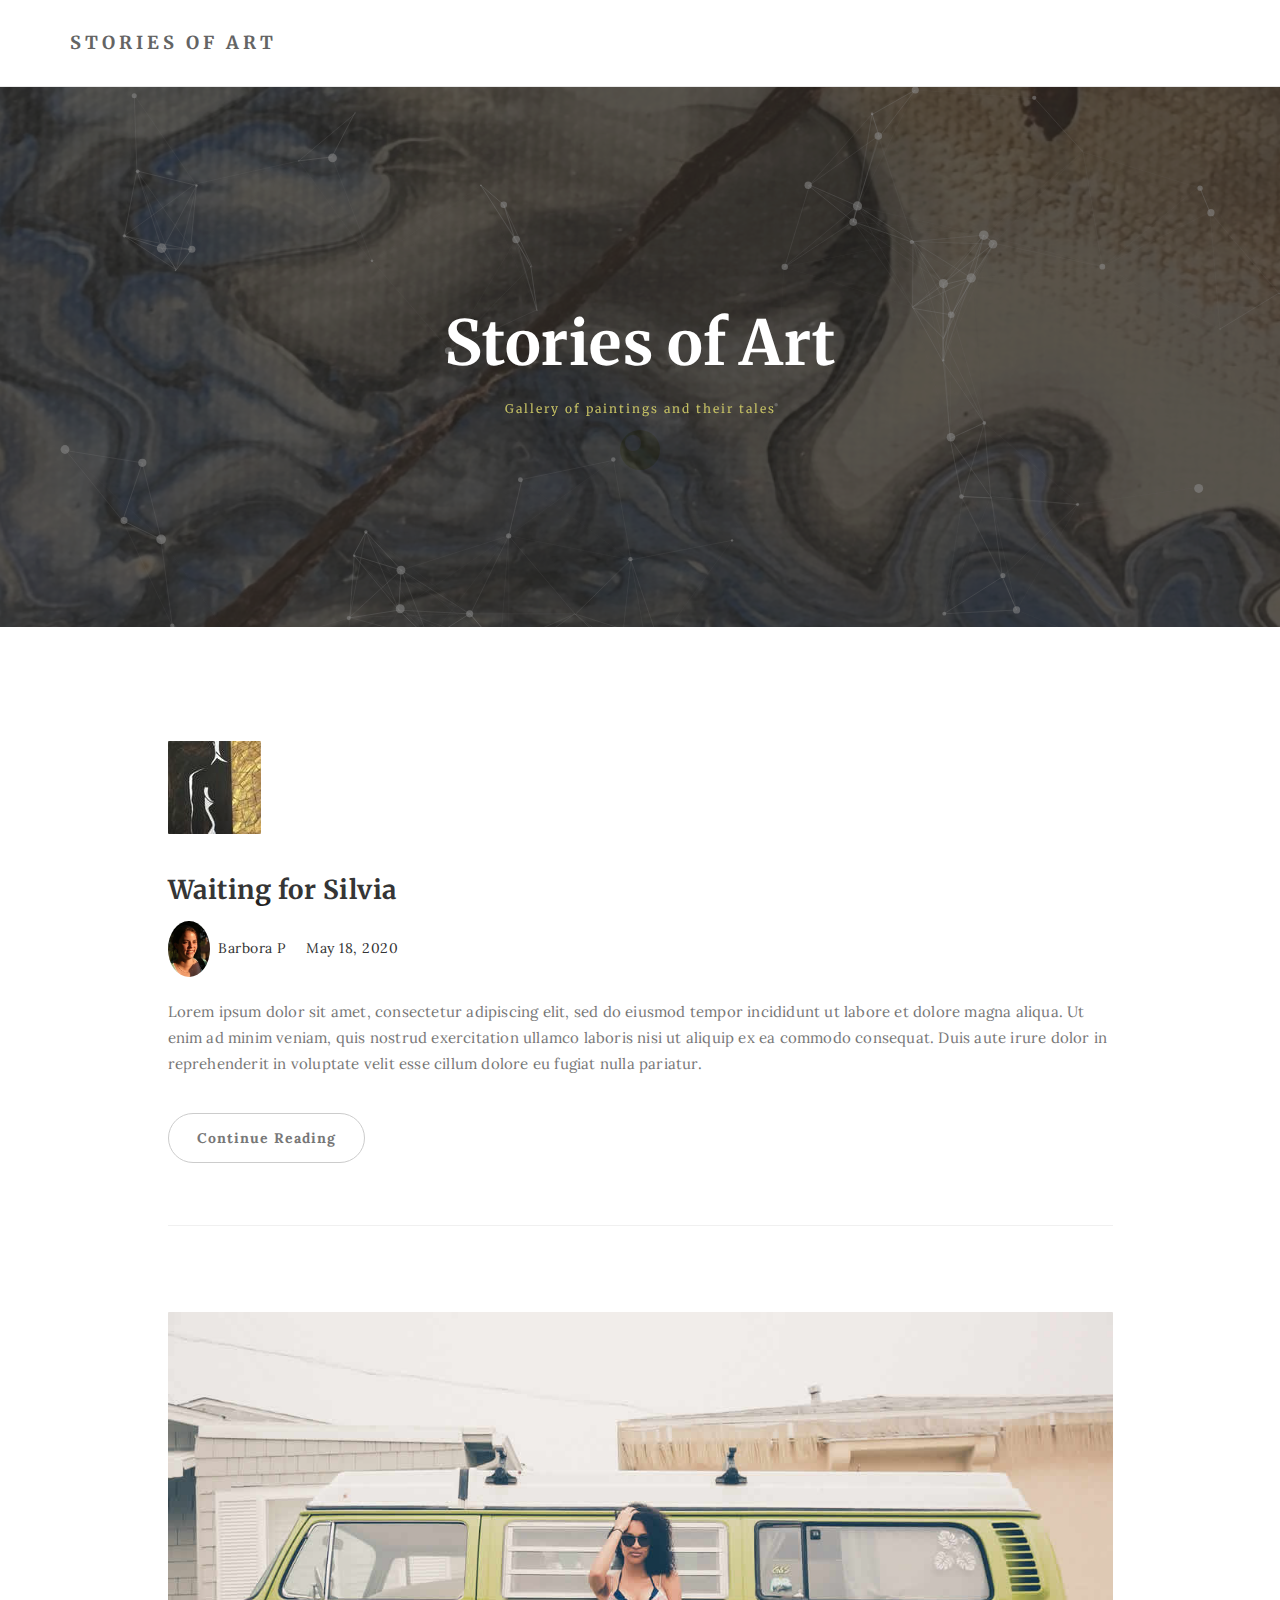
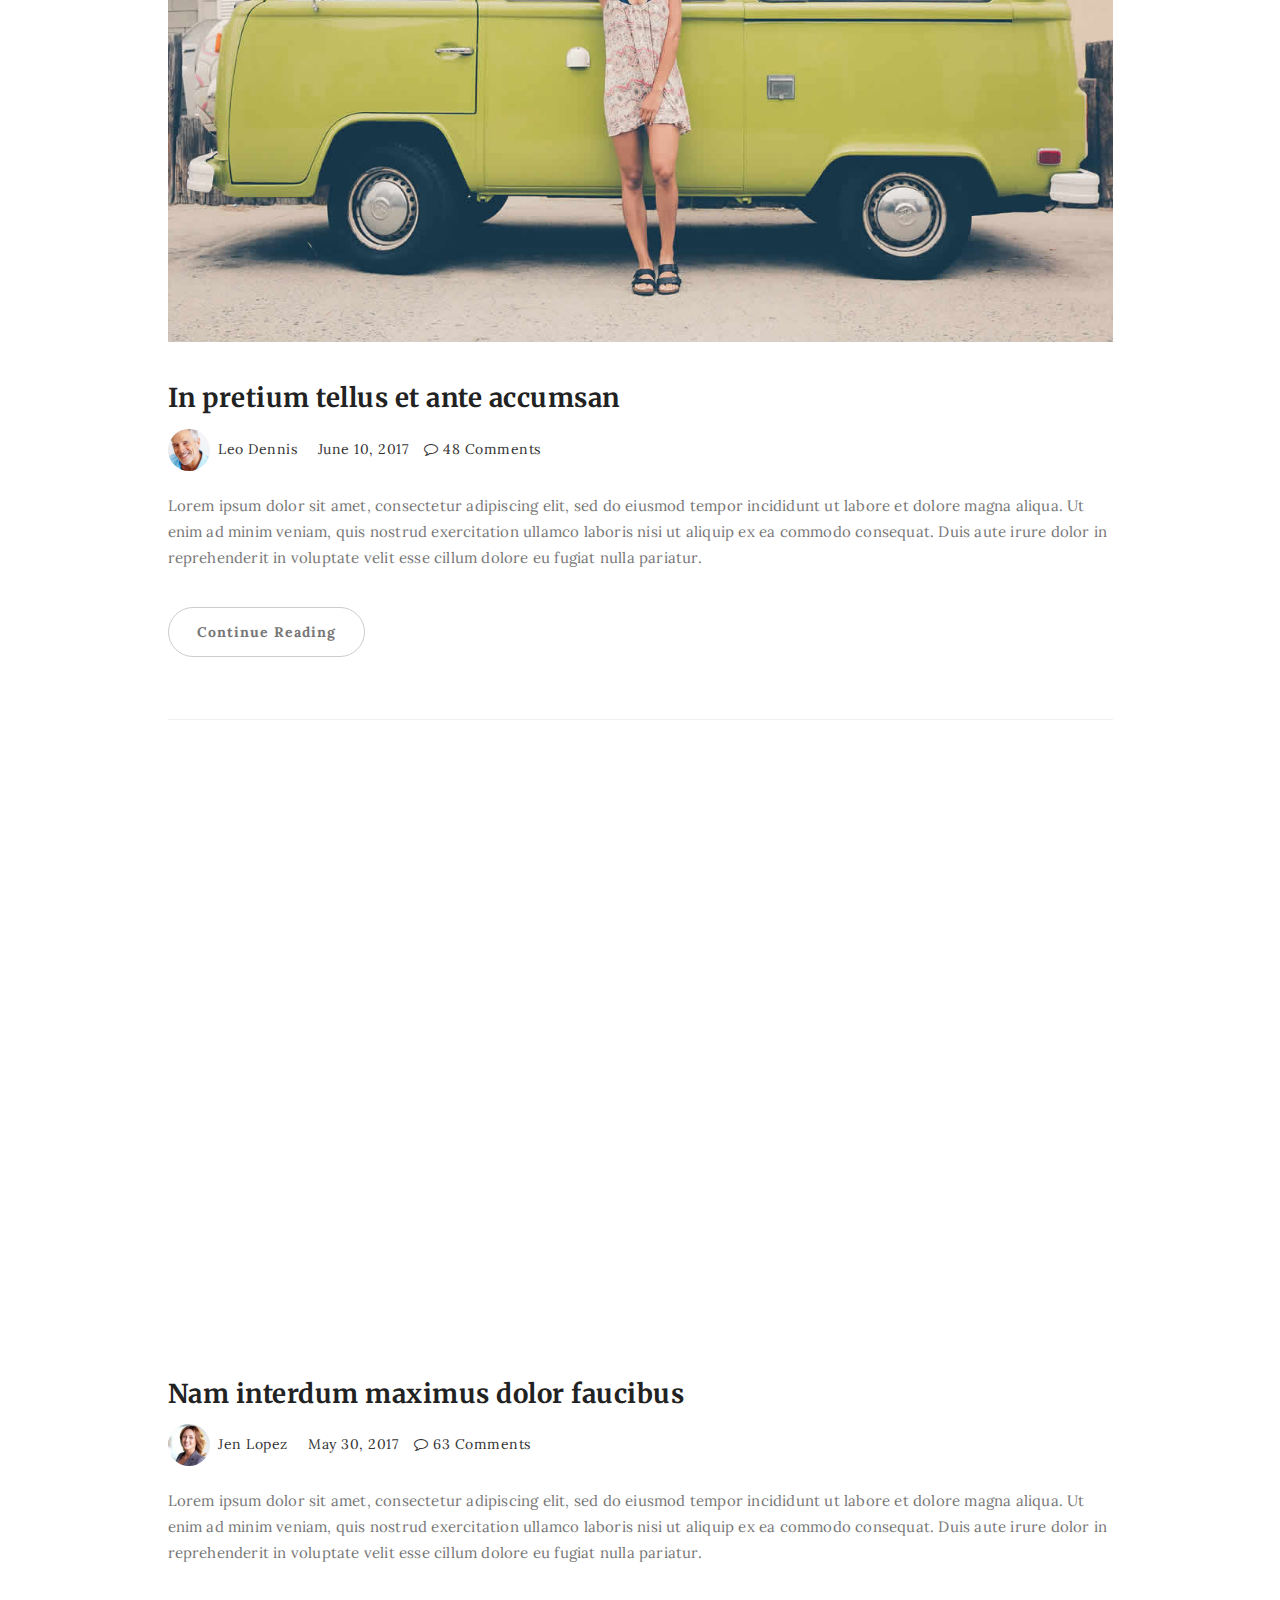
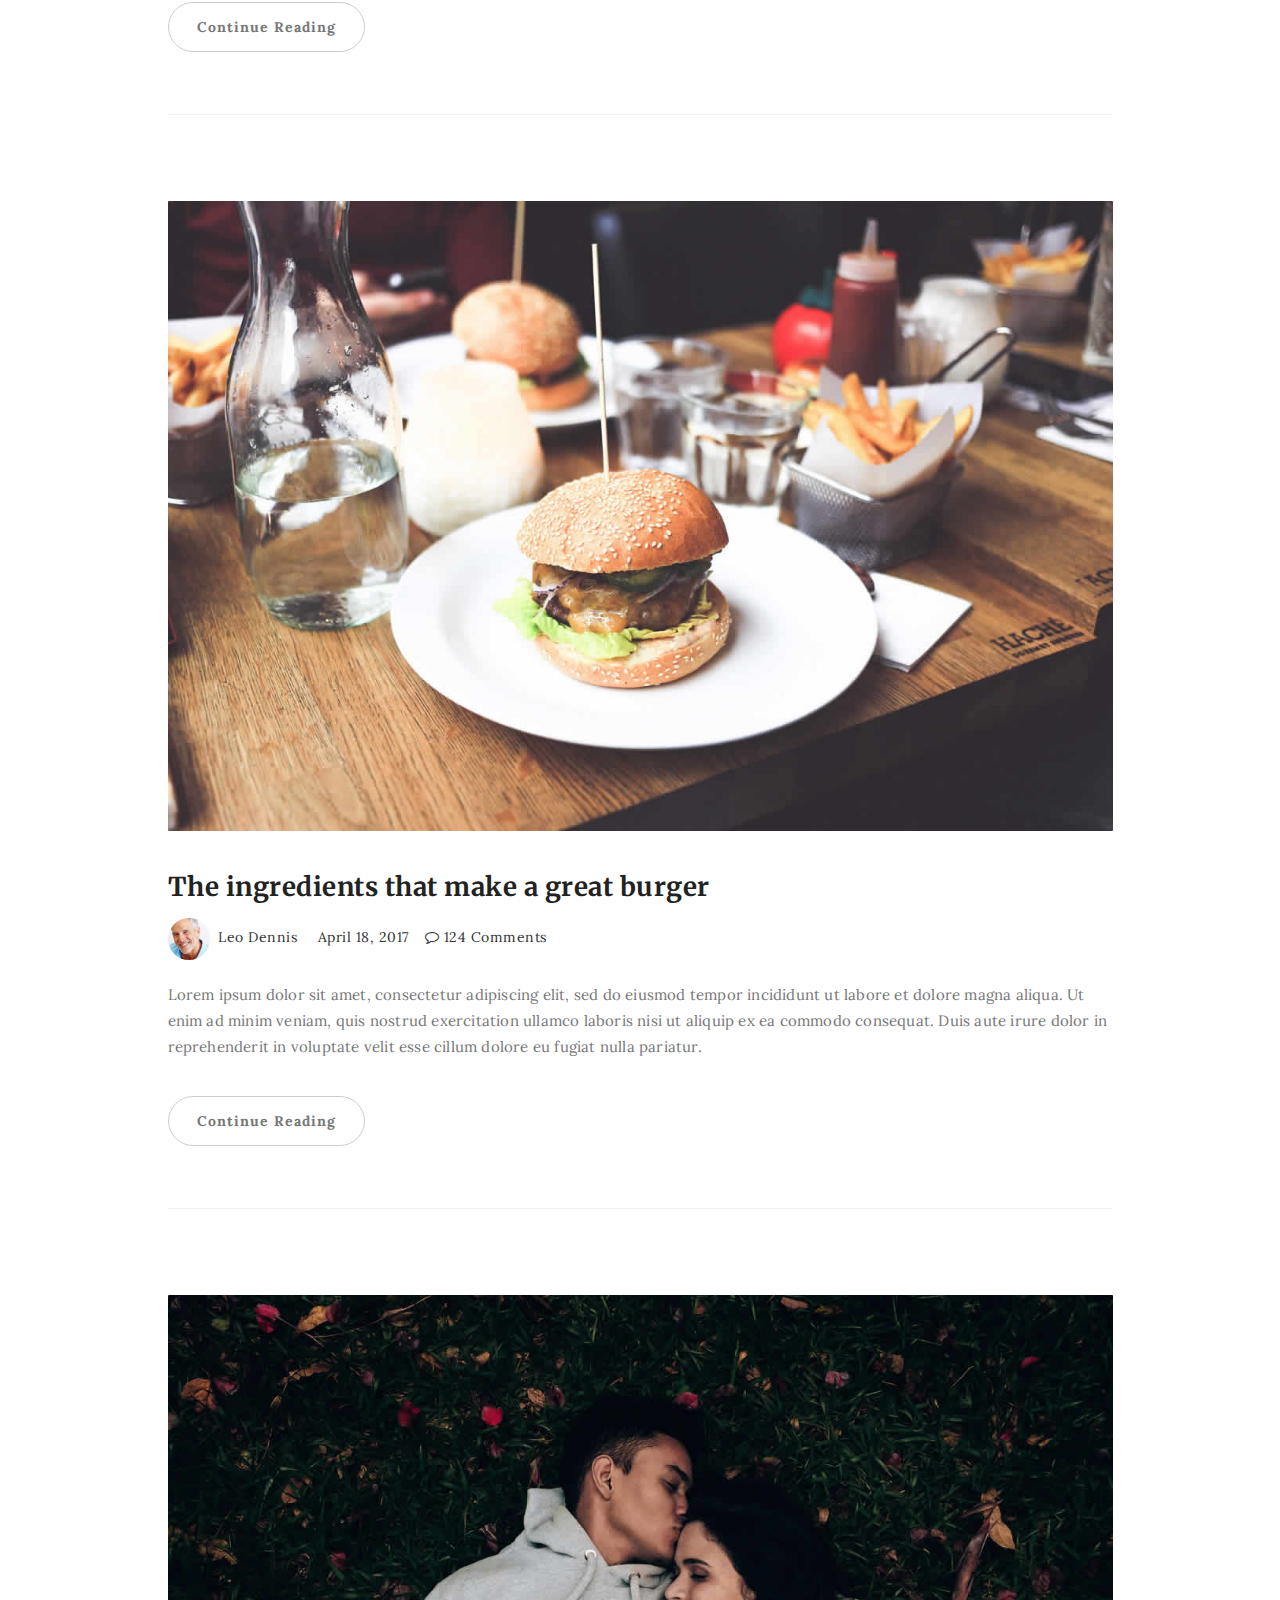
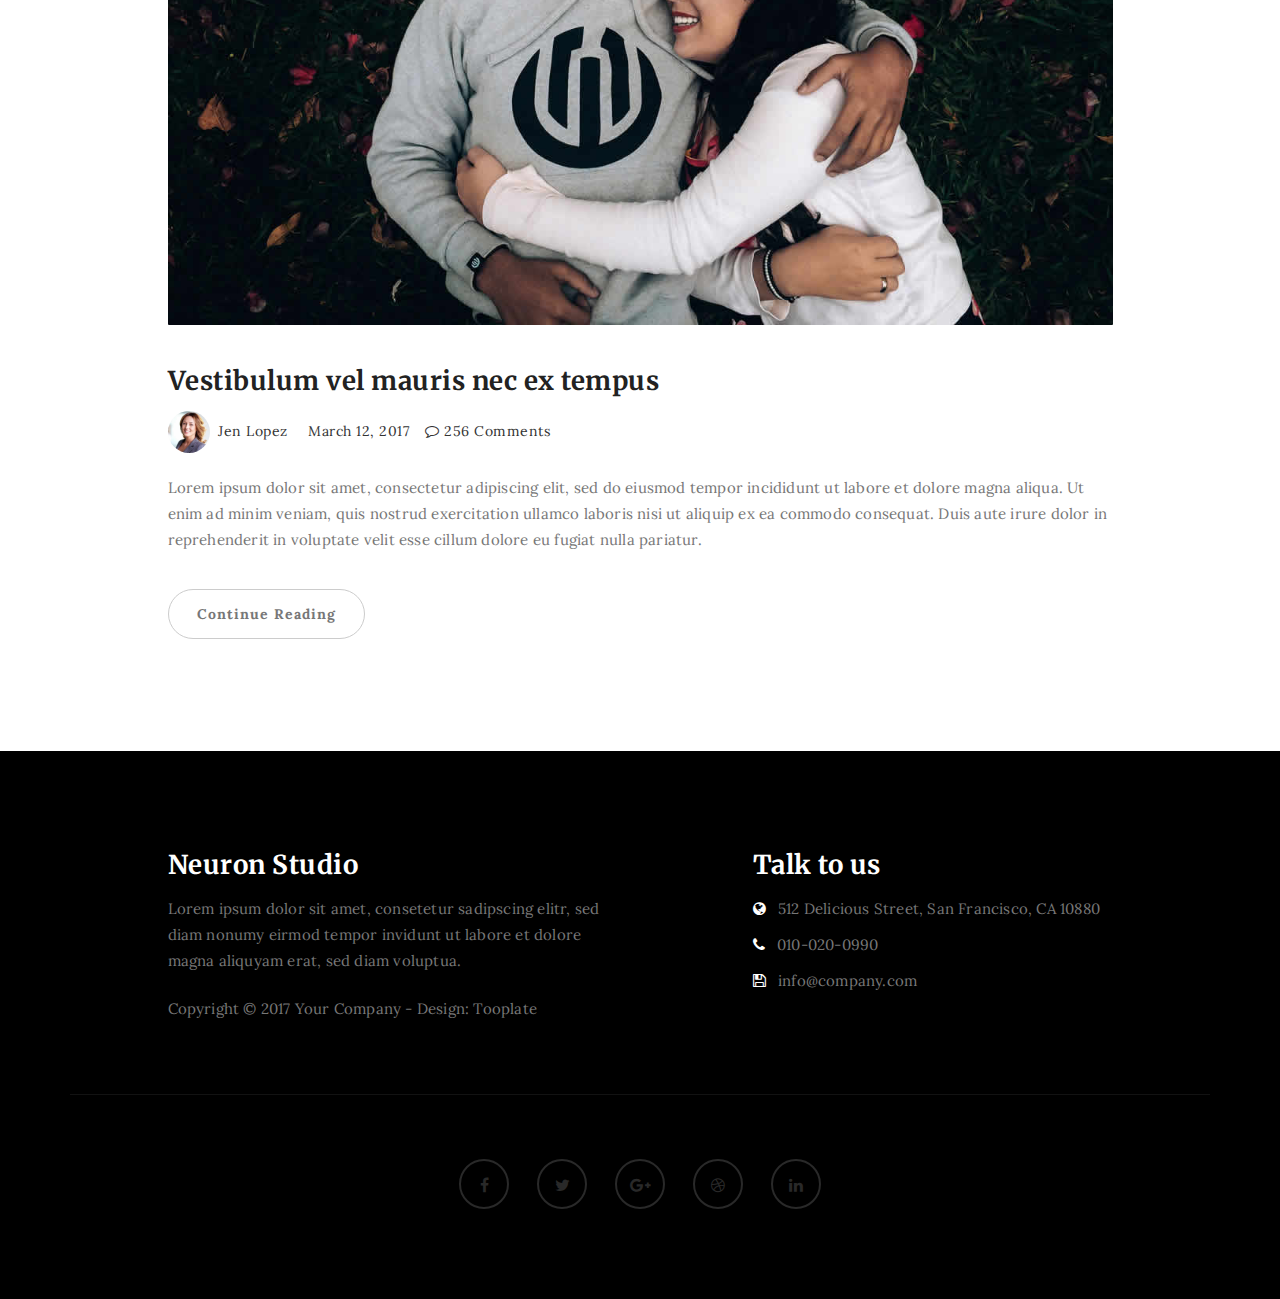
==== index.html @ 6f3a80c1 "Add files via upload" ====
<!DOCTYPE html>
<html lang="en">
<head>

    <meta charset="UTF-8">
    <meta http-equiv="X-UA-Compatible" content="IE=Edge">
    <meta name="description"
          content="Each painting has a soul. It's own unique personality. Every color, every little detail is a part
          of story, which artist express using paint instesad of words. But... We want both. We have both. Each
          painting goes with short novel written by author himself. Here you can live through whole experience with
          Stories of art. ">
    <meta name="keywords" content="painting, art, stories of art, oil painting, acrylic">
    <meta name="author" content="">
    <meta name="viewport" content="width=device-width, initial-scale=1, maximum-scale=1">

    <title>Stories of art</title>

    <link rel="stylesheet" href="css/bootstrap.min.css">
    <link rel="stylesheet" href="css/font-awesome.min.css">

    <!-- Main css -->
    <link rel="stylesheet" href="css/style.css">
    <link rel="stylesheet" href="css/bstyle.css">
     <link href="https://fonts.googleapis.com/css?family=Lora|Merriweather:300,400" rel="stylesheet">

</head>
<body>

<!-- PRE LOADER -->

<div class="preloader">
    <div class="sk-spinner sk-spinner-wordpress">
        <span class="sk-inner-circle"></span>
    </div>
</div>

<!-- Navigation section  -->

<div class="navbar navbar-default navbar-static-top" role="navigation">
    <div class="container">

        <div class="navbar-header">
            <button class="navbar-toggle" data-toggle="collapse" data-target=".navbar-collapse">
                <span class="icon icon-bar"></span>
                <span class="icon icon-bar"></span>
                <span class="icon icon-bar"></span>
            </button>
            <a href="index.html" class="navbar-brand">Stories of art</a>
        </div>
         <!--
        <div class="collapse navbar-collapse">
            <ul class="nav navbar-nav navbar-right">
                <li class="active"><a href="index.html">Home</a></li>
                <li><a href="about.html">About</a></li>
                <li><a href="gallery.html">Gallery</a></li>
                <li><a href="contact.html">Contact</a></li>
            </ul>
        </div>
          -->
    </div>
</div>

<!-- Home Section -->

<section id="home" class="main-home parallax-section">
    <div class="overlay"></div>
    <div id="particles-js"></div>
    <div class="container">
        <div class="row">

            <div class="col-md-12 col-sm-12">
                <h1>Stories of Art</h1>
                <h4>Gallery of paintings and their tales</h4>
                <a href="#blog" class="smoothScroll btn btn-default">Discover More</a>
            </div>

        </div>
    </div>
</section>

<!-- Blog Section -->

<section id="blog">
    <div class="container">
        <div class="row">

            <div class="col-md-offset-1 col-md-10 col-sm-12">
                <div class="blog-post-thumb">
                    <div class="blog-post-image">
                        <a href="single-post.html">
                            <img src="images/1_homepage.jpg" class="img-responsive" alt="Blog Image">
                        </a>
                    </div>
                    <div class="blog-post-title">
                        <h3><a href="single-post.html">Waiting for Silvia</a></h3>
                    </div>
                    <div class="blog-post-format">
                        <span><a href="#"><img src="images/author-image-1.jpeg" class="img-responsive img-circle"> Barbora P</a></span>
                        <span><i class="fa fa-date"></i> May 18, 2020</span>
                        <!-- <span><a href="#"><i class="fa fa-comment-o"></i> 35 Comments</a></span> -->
                    </div>
                    <div class="blog-post-des">
                        <p>Lorem ipsum dolor sit amet, consectetur adipiscing elit, sed do eiusmod tempor incididunt ut
                            labore et dolore magna aliqua. Ut enim ad minim veniam, quis nostrud exercitation ullamco
                            laboris nisi ut aliquip ex ea commodo consequat. Duis aute irure dolor in reprehenderit in
                            voluptate velit esse cillum dolore eu fugiat nulla pariatur.</p>
                        <a href="single-post.html" class="btn btn-default">Continue Reading</a>
                    </div>
                </div>

                <div class="blog-post-thumb">
                    <div class="blog-post-image">
                        <a href="single-post.html">
                            <img src="images/blog-image2.jpg" class="img-responsive" alt="Blog Image">
                        </a>
                    </div>
                    <div class="blog-post-title">
                        <h3><a href="single-post.html">In pretium tellus et ante accumsan</a></h3>
                    </div>
                    <div class="blog-post-format">
                        <span><a href="#"><img src="images/author-image2.jpg" class="img-responsive img-circle"> Leo Dennis</a></span>
                        <span><i class="fa fa-date"></i> June 10, 2017</span>
                        <span><a href="#"><i class="fa fa-comment-o"></i> 48 Comments</a></span>
                    </div>
                    <div class="blog-post-des">
                        <p>Lorem ipsum dolor sit amet, consectetur adipiscing elit, sed do eiusmod tempor incididunt ut
                            labore et dolore magna aliqua. Ut enim ad minim veniam, quis nostrud exercitation ullamco
                            laboris nisi ut aliquip ex ea commodo consequat. Duis aute irure dolor in reprehenderit in
                            voluptate velit esse cillum dolore eu fugiat nulla pariatur.</p>
                        <a href="single-post.html" class="btn btn-default">Continue Reading</a>
                    </div>
                </div>

                <div class="blog-post-thumb">
                    <div class="blog-post-video">
                        <div class="embed-responsive embed-responsive-16by9">
                            <iframe class="embed-responsive-item" src="https://www.youtube.com/embed/Pgmx7z49OEk"
                                    allowfullscreen></iframe>
                        </div>
                    </div>
                    <div class="blog-post-title">
                        <h3><a href="single-post.html">Nam interdum maximus dolor faucibus</a></h3>
                    </div>
                    <div class="blog-post-format">
                        <span><a href="#"><img src="images/author-image1.jpg" class="img-responsive img-circle"> Jen Lopez</a></span>
                        <span><i class="fa fa-date"></i> May 30, 2017</span>
                        <span><a href="#"><i class="fa fa-comment-o"></i> 63 Comments</a></span>
                    </div>
                    <div class="blog-post-des">
                        <p>Lorem ipsum dolor sit amet, consectetur adipiscing elit, sed do eiusmod tempor incididunt ut
                            labore et dolore magna aliqua. Ut enim ad minim veniam, quis nostrud exercitation ullamco
                            laboris nisi ut aliquip ex ea commodo consequat. Duis aute irure dolor in reprehenderit in
                            voluptate velit esse cillum dolore eu fugiat nulla pariatur.</p>
                        <a href="single-post.html" class="btn btn-default">Continue Reading</a>
                    </div>
                </div>

                <div class="blog-post-thumb">
                    <div class="blog-post-image">
                        <a href="single-post.html">
                            <img src="images/blog-image3.jpg" class="img-responsive" alt="Blog Image">
                        </a>
                    </div>
                    <div class="blog-post-title">
                        <h3><a href="single-post.html">The ingredients that make a great burger</a></h3>
                    </div>
                    <div class="blog-post-format">
                        <span><a href="#"><img src="images/author-image2.jpg" class="img-responsive img-circle"> Leo Dennis</a></span>
                        <span><i class="fa fa-date"></i> April 18, 2017</span>
                        <span><a href="#"><i class="fa fa-comment-o"></i> 124 Comments</a></span>
                    </div>
                    <div class="blog-post-des">
                        <p>Lorem ipsum dolor sit amet, consectetur adipiscing elit, sed do eiusmod tempor incididunt ut
                            labore et dolore magna aliqua. Ut enim ad minim veniam, quis nostrud exercitation ullamco
                            laboris nisi ut aliquip ex ea commodo consequat. Duis aute irure dolor in reprehenderit in
                            voluptate velit esse cillum dolore eu fugiat nulla pariatur.</p>
                        <a href="single-post.html" class="btn btn-default">Continue Reading</a>
                    </div>
                </div>

                <div class="blog-post-thumb">
                    <div class="blog-post-image">
                        <a href="single-post.html">
                            <img src="images/blog-image4.jpg" class="img-responsive" alt="Blog Image">
                        </a>
                    </div>
                    <div class="blog-post-title">
                        <h3><a href="single-post.html">Vestibulum vel mauris nec ex tempus</a></h3>
                    </div>
                    <div class="blog-post-format">
                        <span><a href="#"><img src="images/author-image1.jpg" class="img-responsive img-circle"> Jen Lopez</a></span>
                        <span><i class="fa fa-date"></i> March 12, 2017</span>
                        <span><a href="#"><i class="fa fa-comment-o"></i> 256 Comments</a></span>
                    </div>
                    <div class="blog-post-des">
                        <p>Lorem ipsum dolor sit amet, consectetur adipiscing elit, sed do eiusmod tempor incididunt ut
                            labore et dolore magna aliqua. Ut enim ad minim veniam, quis nostrud exercitation ullamco
                            laboris nisi ut aliquip ex ea commodo consequat. Duis aute irure dolor in reprehenderit in
                            voluptate velit esse cillum dolore eu fugiat nulla pariatur.</p>
                        <a href="single-post.html" class="btn btn-default">Continue Reading</a>
                    </div>
                </div>
            </div>

        </div>
    </div>
</section>

<!-- Footer Section -->

<footer>
    <div class="container">
        <div class="row">

            <div class="col-md-5 col-md-offset-1 col-sm-6">
                <h3>Neuron Studio</h3>
                <p>Lorem ipsum dolor sit amet, consetetur sadipscing elitr, sed diam nonumy eirmod tempor invidunt ut
                    labore et dolore magna aliquyam erat, sed diam voluptua.</p>
                <div class="footer-copyright">
                    <p>Copyright &copy; 2017 Your Company - Design: Tooplate</p>
                </div>
            </div>

            <div class="col-md-4 col-md-offset-1 col-sm-6">
                <h3>Talk to us</h3>
                <p><i class="fa fa-globe"></i> 512 Delicious Street, San Francisco, CA 10880</p>
                <p><i class="fa fa-phone"></i> 010-020-0990</p>
                <p><i class="fa fa-save"></i> info@company.com</p>
            </div>

            <div class="clearfix col-md-12 col-sm-12">
                <hr>
            </div>

            <div class="col-md-12 col-sm-12">
                <ul class="social-icon">
                    <li><a href="#" class="fa fa-facebook"></a></li>
                    <li><a href="#" class="fa fa-twitter"></a></li>
                    <li><a href="#" class="fa fa-google-plus"></a></li>
                    <li><a href="#" class="fa fa-dribbble"></a></li>
                    <li><a href="#" class="fa fa-linkedin"></a></li>
                </ul>
            </div>

        </div>
    </div>
</footer>

<!-- Back top -->
<a href="#back-top" class="go-top"><i class="fa fa-angle-up"></i></a>

<!-- SCRIPTS -->

<script src="js/jquery.js"></script>
<script src="js/bootstrap.min.js"></script>
<script src="js/particles.min.js"></script>
<script src="js/app.js"></script>
<script src="js/jquery.parallax.js"></script>
<script src="js/smoothscroll.js"></script>
<script src="js/custom.js"></script>

</body>
</html>
---- css/style.css ----
/*

Template 2085 Neuron

http://www.tooplate.com/view/2085-neuron

*/

body {
		background: #ffffff;
    font-family: 'Lora', serif;
    font-style: normal;
		font-weight: 300;
    overflow-x: hidden;
}


/*---------------------------------------
    Typorgraphy              
-----------------------------------------*/

h1,h2,h3,h4,h5,h6 {
  font-family: 'Merriweather', serif;
  font-style: normal;
  font-weight: bold;
  letter-spacing: 0.5px;
}

h1 {
    font-size: 62px;
    padding-bottom: 14px;
    margin-bottom: 0px;
}

h2 {
  font-size: 32px;
}

h2,h3 {
  padding-bottom: 6px;
}

h3 {
  font-size: 26px;
}

h4 {
  color: #666;
  font-size: 12px;
  font-weight: normal;
  letter-spacing: 2px;
}

p {
    color: #777;
    font-size: 15px;
    font-weight: 300;
    line-height: 26px;
    letter-spacing: 0.2px;
}

.btn-success:focus {
  background-color: #000;
  border-color: transparent;
}


/*---------------------------------------
    General               
-----------------------------------------*/

html{
  -webkit-font-smoothing: antialiased;
}

a {
  color: #4d638c;
  -webkit-transition: 0.5s;
  -o-transition: 0.5s;
  transition: 0.5s;
  text-decoration: none !important;
}
a:hover, a:active, a:focus {
  color: #4d638c;
  outline: none;
}

* {
  -webkit-box-sizing: border-box;
  -moz-box-sizing: border-box;
  box-sizing: border-box;
}

*:before,
*:after {
  -webkit-box-sizing: border-box;
  -moz-box-sizing: border-box;
  box-sizing: border-box;
}

#about, 
#gallery,
#contact,
#blog, 
#blog-single-post {
  padding-top: 60px;
  padding-bottom: 80px;
}

.main-about,
.main-single-post,
.main-gallery,
.main-contact {
  height: 65vh;
}

.overlay {
  background: rgba(0,0,0,0.7 );
  width: 100%;
  height: 100vh;
  position: absolute;
  top: 0;
  left: 0;
  right: 0;
  bottom: 0;
}

.parallax-section {
  background-attachment: fixed !important;
  background-size: cover !important;
  overflow: hidden;
}


/*---------------------------------------
    Preloader section              
-----------------------------------------*/

.preloader {
  position: fixed;
  top: 0;
  left: 0;
  width: 100%;
  height: 100%;
  z-index: 99999;
  display: flex;
  flex-flow: row nowrap;
  justify-content: center;
  align-items: center;
  background: none repeat scroll 0 0 #ffffff;
}

.sk-spinner-wordpress.sk-spinner {
  background-color: #bfba55;
  width: 40px;
  height: 40px;
  border-radius: 40px;
  position: relative;
  -webkit-animation: sk-innerCircle 1s linear infinite;
  animation: sk-innerCircle 1s linear infinite; 
}

.sk-spinner-wordpress .sk-inner-circle {
  display: block;
  background-color: #ffffff;
  width: 16px;
  height: 16px;
  position: absolute;
  border-radius: 8px;
  top: 5px;
  left: 5px; 
}

@-webkit-keyframes sk-innerCircle {
  0% {
    -webkit-transform: rotate(0);
            transform: rotate(0); }

  100% {
    -webkit-transform: rotate(360deg);
            transform: rotate(360deg); } }

@keyframes sk-innerCircle {
  0% {
    -webkit-transform: rotate(0);
            transform: rotate(0); }

  100% {
    -webkit-transform: rotate(360deg);
            transform: rotate(360deg); } }



/*---------------------------------------
    Main Navigation             
-----------------------------------------*/

.navbar-default {
    background: #ffffff;
    margin: 0 !important;
    padding: 18px 0;
}

.navbar-default .navbar-brand {
  color: #555;
  font-family: 'Merriweather', serif;
  font-weight: bold;
  text-transform: uppercase;
  letter-spacing: 4px;
  margin: 0;
}

.navbar-default .navbar-nav li a {
    color: #777;
    font-size: 16px;
    letter-spacing: 1px;
    -webkit-transition: all 0.4s ease-in-out;
    transition: all 0.4s ease-in-out;
    padding-right: 22px;
    padding-left: 22px;
}

.navbar-default .navbar-nav > li a:hover {
    color: #bfba55 !important;
}

.navbar-default .navbar-nav > li > a:hover,
.navbar-default .navbar-nav > li > a:focus {
    color: #606066;
    background-color: transparent;
}

.navbar-default .navbar-nav li a:hover,
 .navbar-default .navbar-nav .active > a {
    color: #bfba55;
  }

.navbar-default .navbar-nav > .active > a,
.navbar-default .navbar-nav > .active > a:hover,
.navbar-default .navbar-nav > .active > a:focus {
    color: #bfba55;
    background-color: transparent;
}

.navbar-default .navbar-toggle {
     border: none;
     padding-top: 10px;
  }

.navbar-default .navbar-toggle .icon-bar {
    background: #bfba55;
    border-color: transparent;
  }

.navbar-default .navbar-toggle:hover,
.navbar-default .navbar-toggle:focus { 
  background-color: transparent;
}



/*---------------------------------------
    Home section              
-----------------------------------------*/

#home {
    background-size: cover;
    background-position: center center;
    color: #ffffff;
    display: -webkit-box;
    display: -webkit-flex;
     display: -ms-flexbox;
    display: flex;
    -webkit-box-align: center;
    -webkit-align-items: center;
    -ms-flex-align: center;
     align-items: center;
    position: relative;
    text-align: center;
}

.main-home {
  background: url('../images/home-bg.jpeg') no-repeat;
  height: 100vh;
}

.main-about {
  background: url('../images/about-bg.jpg') no-repeat;
}

.main-single-post {
  background: url('../images/single-post-bg.jpg') no-repeat;
}

.main-gallery {
  background: url('../images/gallery-bg.jpg') no-repeat;
}

.main-contact {
  background: url('../images/contact-bg.jpg') no-repeat;
}

#particles-js {
  position: absolute;
  width: 100%;
  height: 100vh;
  top: 0;
  left: 0;
}

#home h4 {
  color: #bfba55;
}

#home .btn {
  background: #ffffff;
  border: 2px solid #ffffff;
  border-radius: 100px;
  color: #444;
  font-family: 'Merriweather', serif;
  font-size: 10px;
  font-weight: bold;
  letter-spacing: 2px;
  text-transform: uppercase;
  padding: 13px 22px;
  margin-top: 42px;
  transition: all 0.4s ease-in-out;
}

#home .btn:hover {
  background: transparent;
  border-color: #ffffff;
  color: #ffffff;
}



/*---------------------------------------
   About section              
-----------------------------------------*/

#about .col-md-6 {
  padding-top: 22px;
  padding-bottom: 32px;
}

#about .col-md-6 img {
  padding: 22px 0px 22px 22px;
}

#about .col-md-4 {
  padding-bottom: 32px;
}

#about .col-md-4 img {
  padding-top: 12px;
}



/*---------------------------------------
   Gallery section              
-----------------------------------------*/

#gallery span {
  display: block;
  padding-bottom: 32px;
}

#gallery .col-md-6 {
  padding-left: 0px;
  padding-right: 0px;
}

#gallery .gallery-thumb {
  background-color: #ffffff;
  box-shadow: 0px 1px 2px 0px rgba(90, 91, 95, 0.15);
  cursor: pointer;
  display: block;
  position: relative;
  top: 0px;
  transition: all 0.4s ease-in-out;
}

#gallery .gallery-thumb:hover {
  box-shadow: 0px 16px 22px 0px rgba(90, 91, 95, 0.3);
  top: -5px;
}

#gallery .gallery-thumb img {
  width: 100%;
}

#gallery .col-md-12 p {
  padding-top: 22px;
  text-align: center;
}



/*---------------------------------------
   Contact section              
-----------------------------------------*/

#contact .col-md-4 {
  padding-left: 0px;
}

#contact .col-md-12 {
  padding-left: 0;
}

#contact form {
  padding-top: 32px;
}

#contact .form-control {
  border: 2px solid #f0f0f0;
  box-shadow: none;
  margin-top: 10px;
  margin-bottom: 10px;
  transition: all 0.4s ease-in-out;
}

#contact .form-control:hover {
  border-color: #555;
}

#contact input {
  height: 50px;
}

#contact input[type="submit"] {
  background: #bfba55;
  border-radius: 100px;
  border: none;
  color: #ffffff;
  font-weight: bold;
  transition: all 0.4s ease-in-out;
}

#contact input[type="submit"]:hover {
  background: #333;
}



/*---------------------------------------
   Blog section              
-----------------------------------------*/

.blog-post-thumb {
  border-bottom: 1px solid #f0f0f0;
  padding-top: 32px;
  padding-bottom: 62px;
  margin-bottom: 32px;
}

.blog-post-thumb:last-child {
  border-bottom: 0px;
  padding-bottom: 32px;
  margin-bottom: 0px;
}

.blog-post-image,
.blog-post-video {
  padding-top: 22px;
  padding-bottom: 22px;
  width: 100%;
}

#about img,
.blog-post-image img {
  border-radius: 1px;
}

.blog-post-title a {
  color: #222;
}

.blog-post-title a:hover {
  color: #bfba55;
}

.blog-post-format {
  padding-bottom: 22px;
}

.blog-post-format span {
  letter-spacing: 0.5px;
  padding-right: 12px;
}

.blog-post-format span a {
  color: #333;
}

.blog-post-format span img {
  display: inline-block;
  width: 42px;
  margin-right: 4px;
}

.blog-post-des blockquote {
  margin: 22px;
}

.blog-post-des .btn {
  border-radius: 100px;
  color: #777;
  font-weight: bold;
  letter-spacing: 1px;
  padding: 14px 28px;
  margin-top: 26px;
  transition: all 0.4s ease-in-out;
}

.blog-post-des .btn:hover {
  background: #bfba55;
  border-color: transparent;
  color: #ffffff;
}

.blog-author {
  border-top: 1px solid #f0f0f0;
  border-bottom: 1px solid #f0f0f0;
  padding-top: 32px;
  padding-bottom: 32px;
  margin-top: 42px;
  margin-bottom: 42px;
}

.blog-author .media img {
  display: inline-block;
  width: 90px;
  margin-right: 12px;
}

.blog-author .media a,
.blog-comment .media h3 {
  color: #444;
  font-size: 18px;
  letter-spacing: 1px;
}

.blog-comment {
  border-bottom: 1px solid #f0f0f0;
  padding-bottom: 32px;
  margin-bottom: 42px;
}

.blog-comment .media:nth-child(2) {
  padding-top: 22px;
}

.blog-comment .media img {
  width: 82px;
  margin-right: 12px;
}

.blog-comment .media h3 {
  display: inline-block;
  padding-right: 14px;
}


.blog-comment-form h3 {
  padding-bottom: 18px;
}

#about .col-md-6, #about .col-md-4,
.blog-comment-form .col-md-4 {
  padding-left: 0px;
}

.blog-comment-form .form-control {
  box-shadow: none;
  border: 2px solid #f0f0f0;
  margin-top: 10px;
  margin-bottom: 10px;
  transition: all 0.4s ease-in-out;
}

.blog-comment-form .form-control:hover {
  border-color: #555;
}

.blog-comment-form input {
  height: 45px;
}

.blog-comment-form input[type="submit"] {
  background: #bfba55;
  border-radius: 100px;
  border: none;
  color: #ffffff;
  font-weight: bold;
  transition: all 0.4s ease-in-out;
}

.blog-comment-form input[type="submit"]:hover {
  background: #333;
  border-color: transparent;
  color: #ffffff;
}



/*---------------------------------------
   Blog Single Post section              
-----------------------------------------*/

#blog-single-post .blog-single-post-image {
  padding-top: 22px;
}

#blog-single-post .blog-single-post-image .col-md-4 {
  padding-left: 0px;
  padding-right: 0px;
  padding-bottom: 22px;
}

#blog-single-post .blog-single-post-image img {
  border-radius: 1px;
  padding-right: 12px;
}

#blog-single-post .blog-post-des h3 {
  padding-top: 16px;
}



/*---------------------------------------
   Footer section              
-----------------------------------------*/

footer {
    background: #000;
    color: #ffffff;
    padding: 80px 0px;
    position: relative;
}

footer .col-md-4 .fa {
  color: #ffffff;
  padding-right: 8px;
}

footer hr {
  border-color: #121212;
  margin-top: 62px;
  margin-bottom: 42px;
}

footer .footer-copyright {
  padding-top: 12px;
}



/* Back top */
.go-top {
  background-color: #ffffff;
  box-shadow: 1px 1.732px 12px 0px rgba( 0, 0, 0, .14 ), 1px 1.732px 3px 0px rgba( 0, 0, 0, .12 );
  transition : all 1s ease;
  bottom: 2em;
  right: 2em;
  color: #333;
  font-size: 24px;
  display: none;
  position: fixed;
  text-decoration: none;
  width: 40px;
  height: 40px;
  line-height: 38px;
  text-align: center;
  border-radius: 100%;
}

.go-top:hover {
    background: #bfba55;
    color: #ffffff;
}



/*---------------------------------------
   Social icon             
-----------------------------------------*/

.social-icon {
    position: relative;
    padding: 0;
    margin: 0;
    text-align: center;
}

.social-icon li {
    display: inline-block;
    list-style: none;
}

.social-icon li a {
    border: 2px solid #292929;
    color: #292929;
    border-radius: 100px;
    cursor: pointer;
    font-size: 16px;
    text-decoration: none;
    transition: all 0.4s ease-in-out;
    width: 50px;
    height: 50px;
    line-height: 50px;
    text-align: center;
    vertical-align: middle;
    position: relative;
    margin: 22px 12px 10px 12px;
}

.social-icon li a:hover {
    border-color: #bfba55;
    color: #bfba55;
    transform: scale(1.1);
}



/*---------------------------------------
   Mobile Responsive         
-----------------------------------------*/

@media (max-width: 980px) {

  .main-about,
  .main-single-post,  
  .main-gallery,
  .main-contact {
    height: 35vh;
  }

}


@media (max-width: 768px) {

  h1 {
    font-size: 52px;
  }

  h2 {
    font-size: 26px;
  }

  #about .col-md-6 img {
    padding-left: 0px;
  }

  #blog-single-post .blog-single-post-image img {
    padding-bottom: 22px;
  }

  footer .col-md-4 {
    padding-top: 22px;
  }

}


@media (max-width: 650px) {

  h1 {
    font-size: 42px;
  }

  #about, #gallery,
  #contact,
  #blog, #blog-single-post {
    padding-top: 60px;
    padding-bottom: 60px;
  }

}
---- css/bstyle.css ----
.main-home {
  height: 60vh;
}

#home .btn {
    display: none;
}
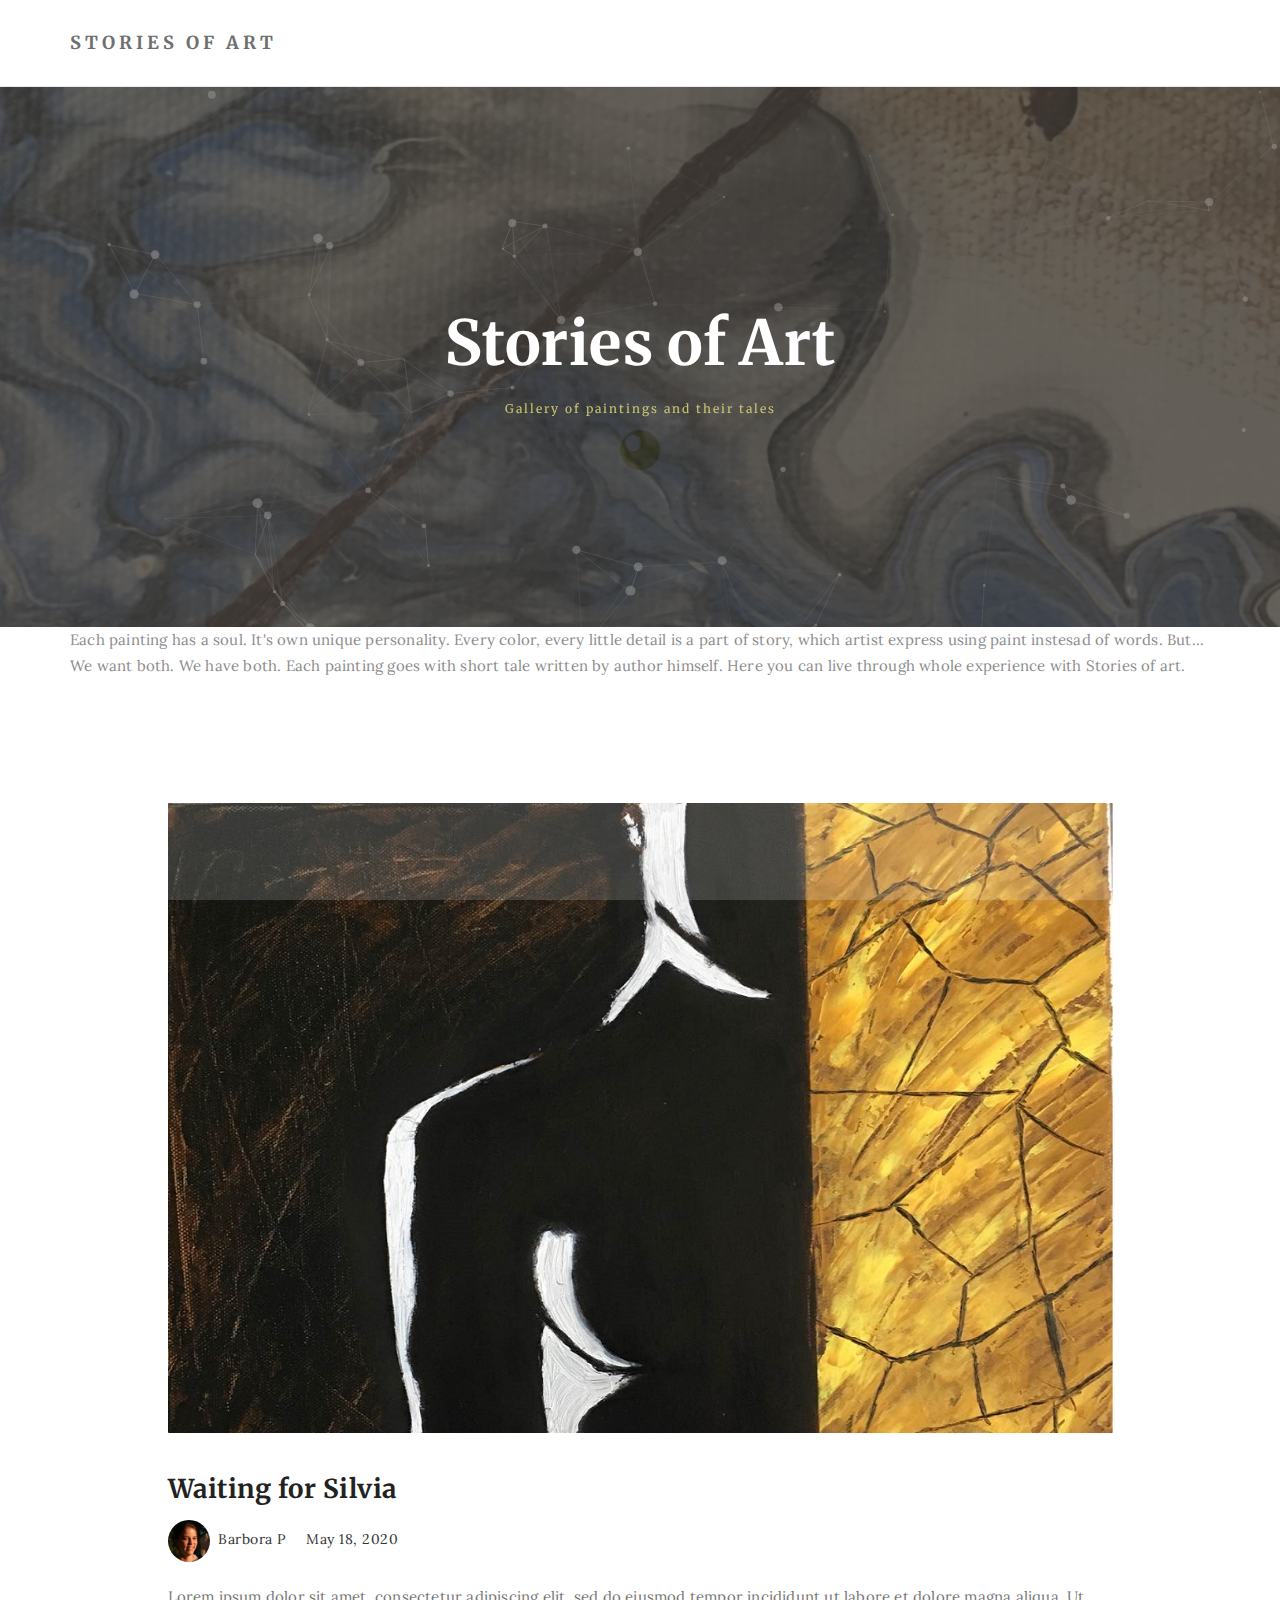
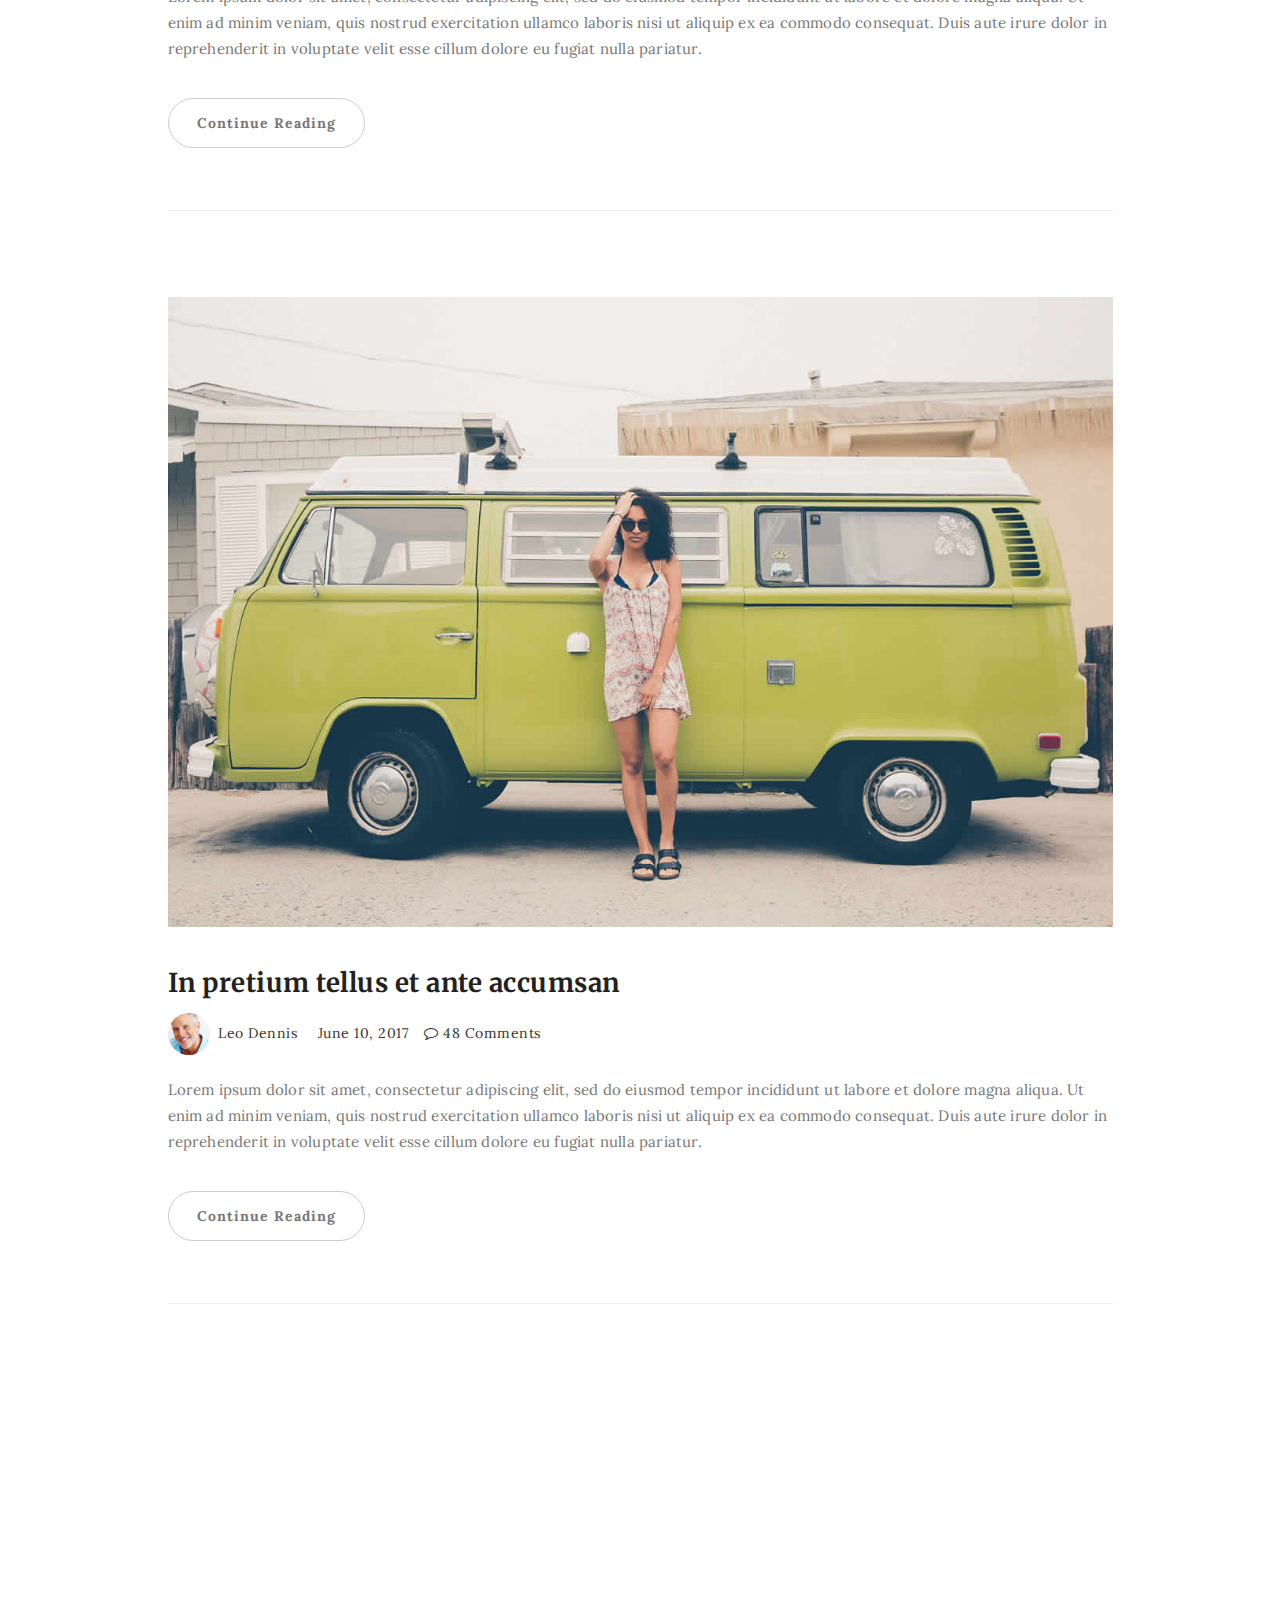
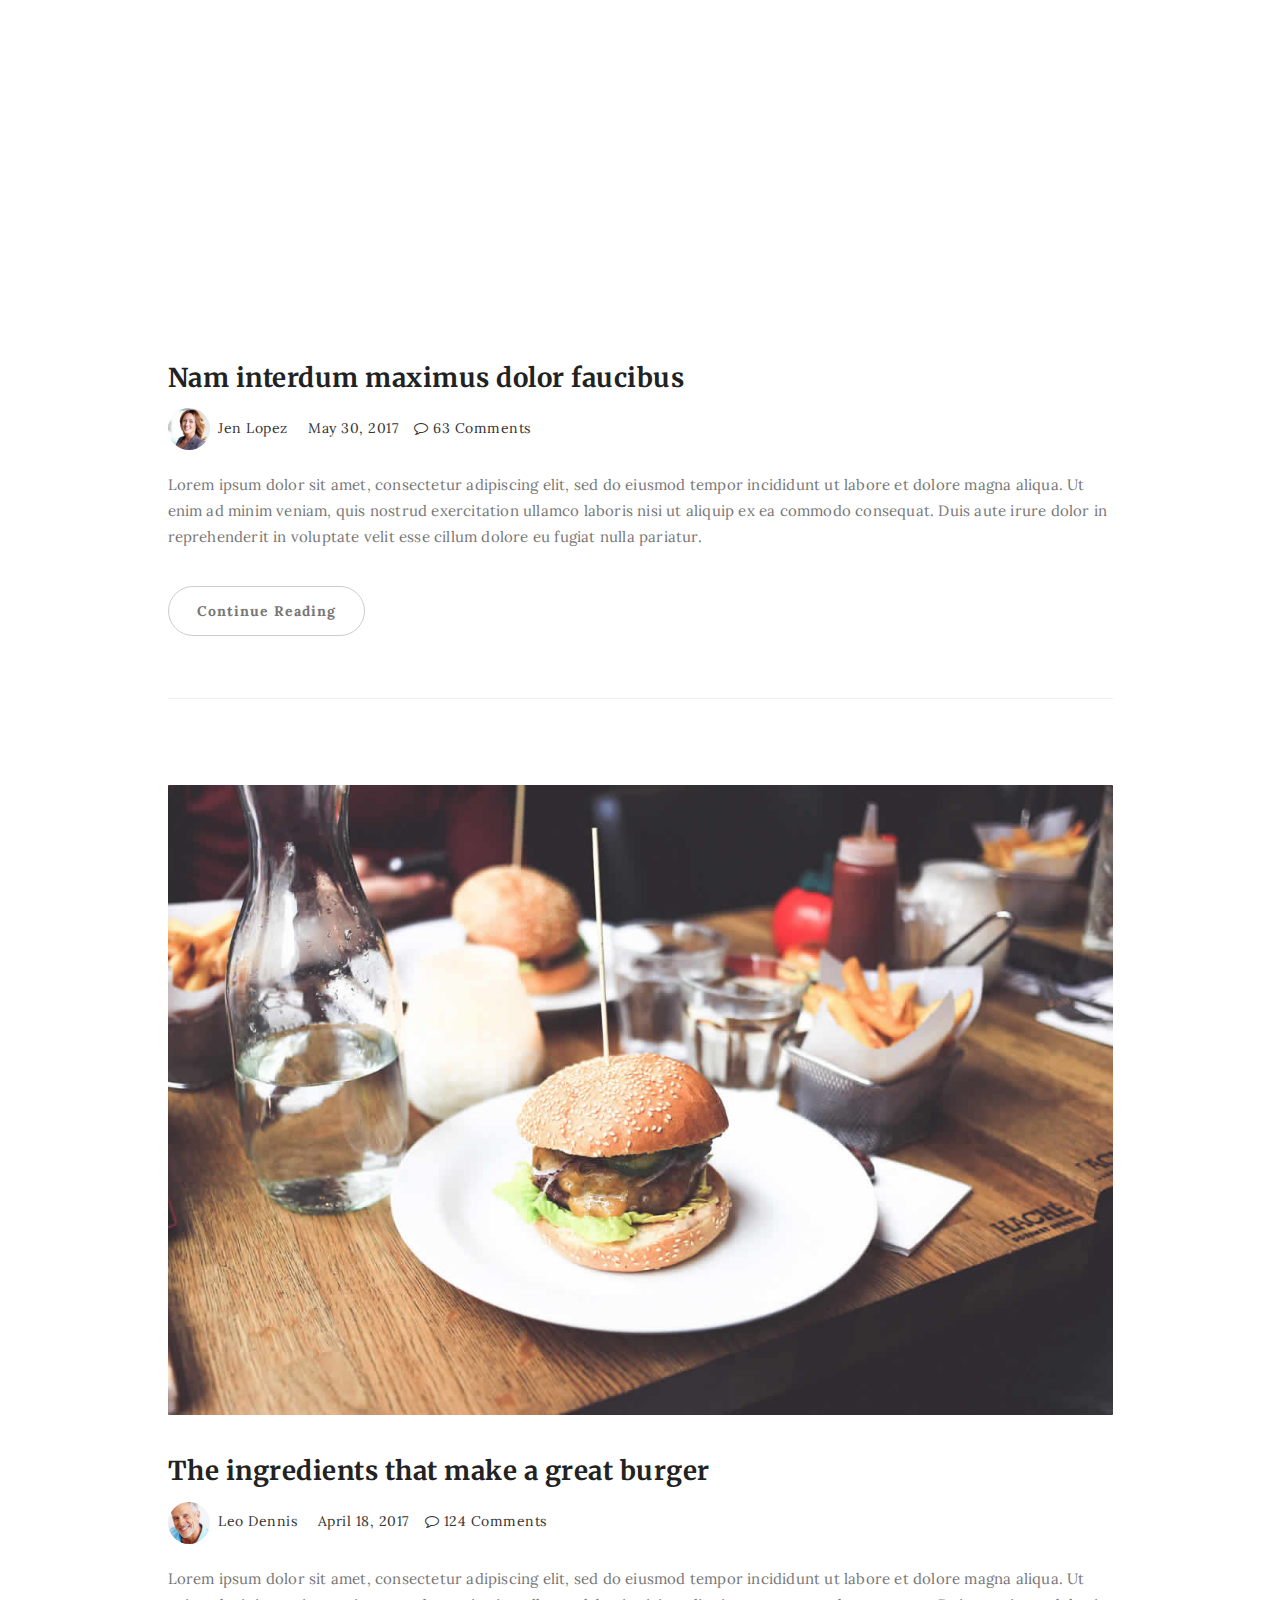
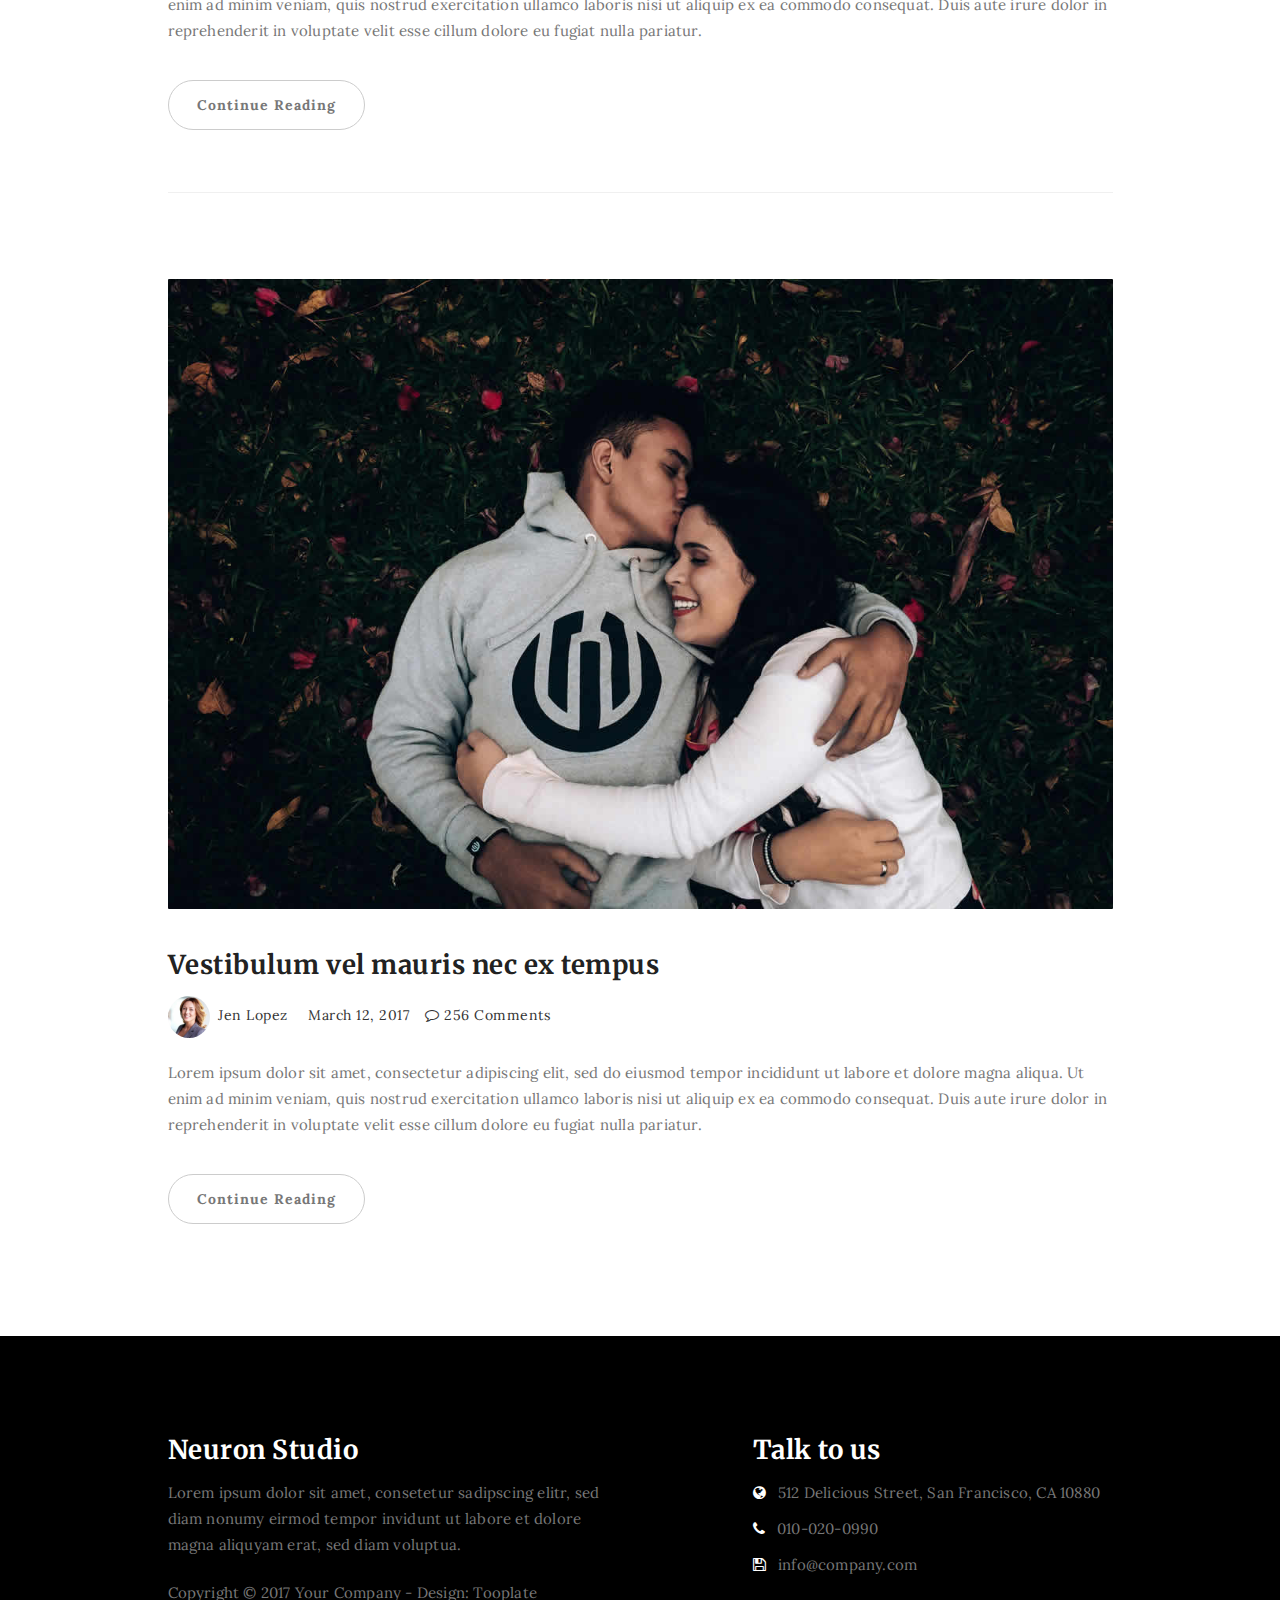
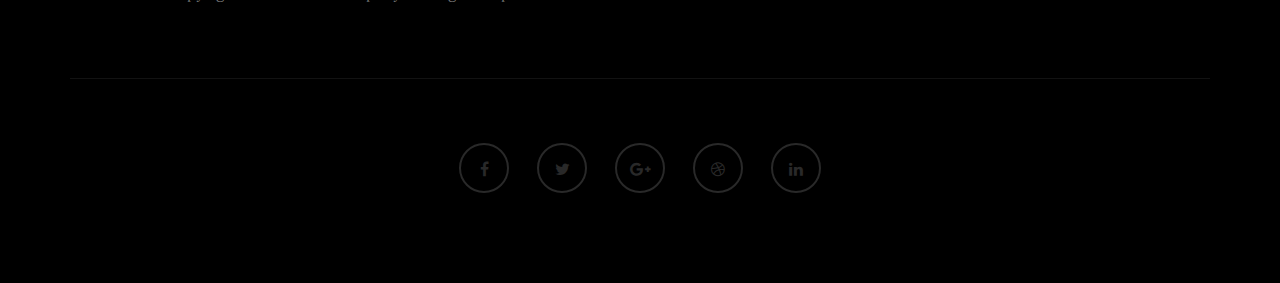
==== commit 76433d03: "Add files via upload" ====
--- a/index.html
+++ b/index.html
@@ -60,6 +60,7 @@
     </div>
 </div>
 
+
 <!-- Home Section -->
 
 <section id="home" class="main-home parallax-section">
@@ -74,6 +75,21 @@
                 <a href="#blog" class="smoothScroll btn btn-default">Discover More</a>
             </div>
 
+        </div>
+    </div>
+</section>
+
+<!-- Page description -->
+
+<section id="description">
+    <div class="container">
+        <div class="row">
+            <div class="col-md-12 col-sm-12">
+                <p>Each painting has a soul. It's own unique personality. Every color, every little detail is a part
+                    of story, which artist express using paint instesad of words. But... We want both. We have both.
+                    Each painting goes with short tale written by author himself. Here you can live through whole
+                    experience with Stories of art.</p>
+            </div>
         </div>
     </div>
 </section>
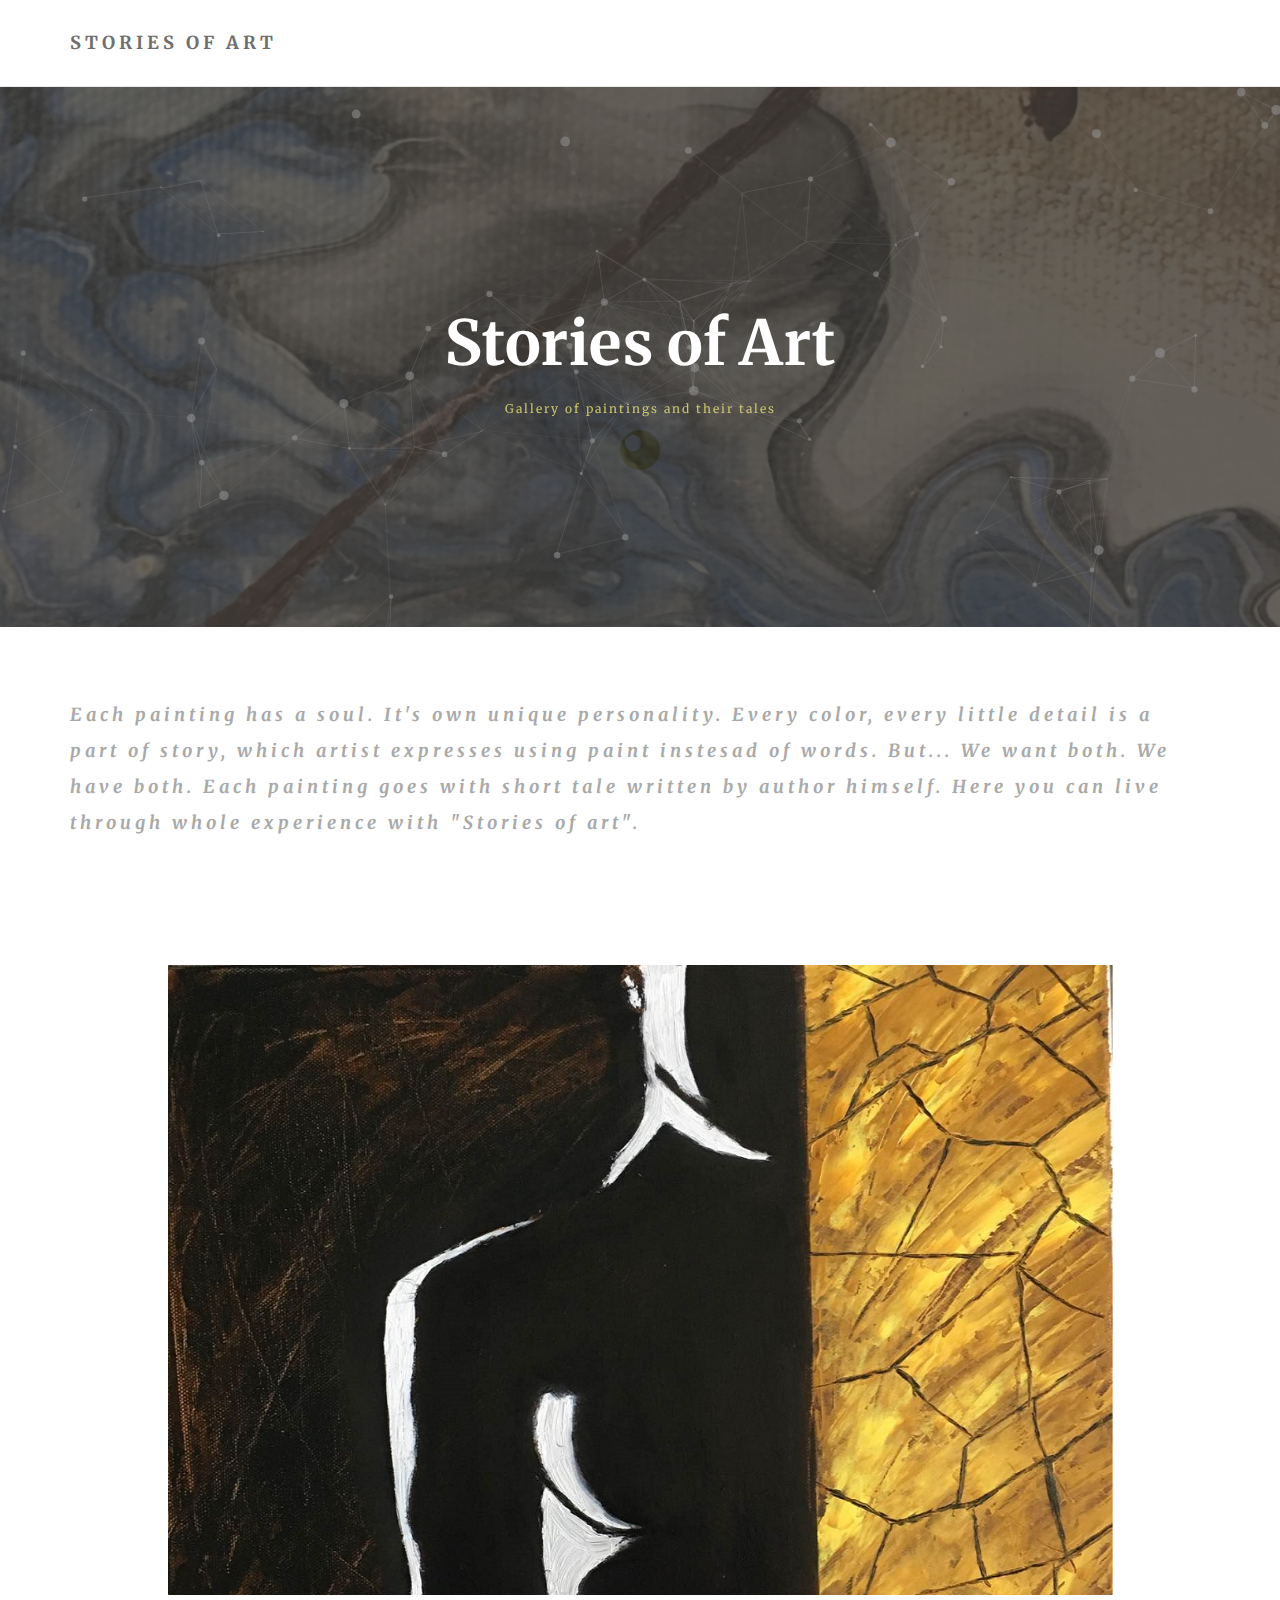
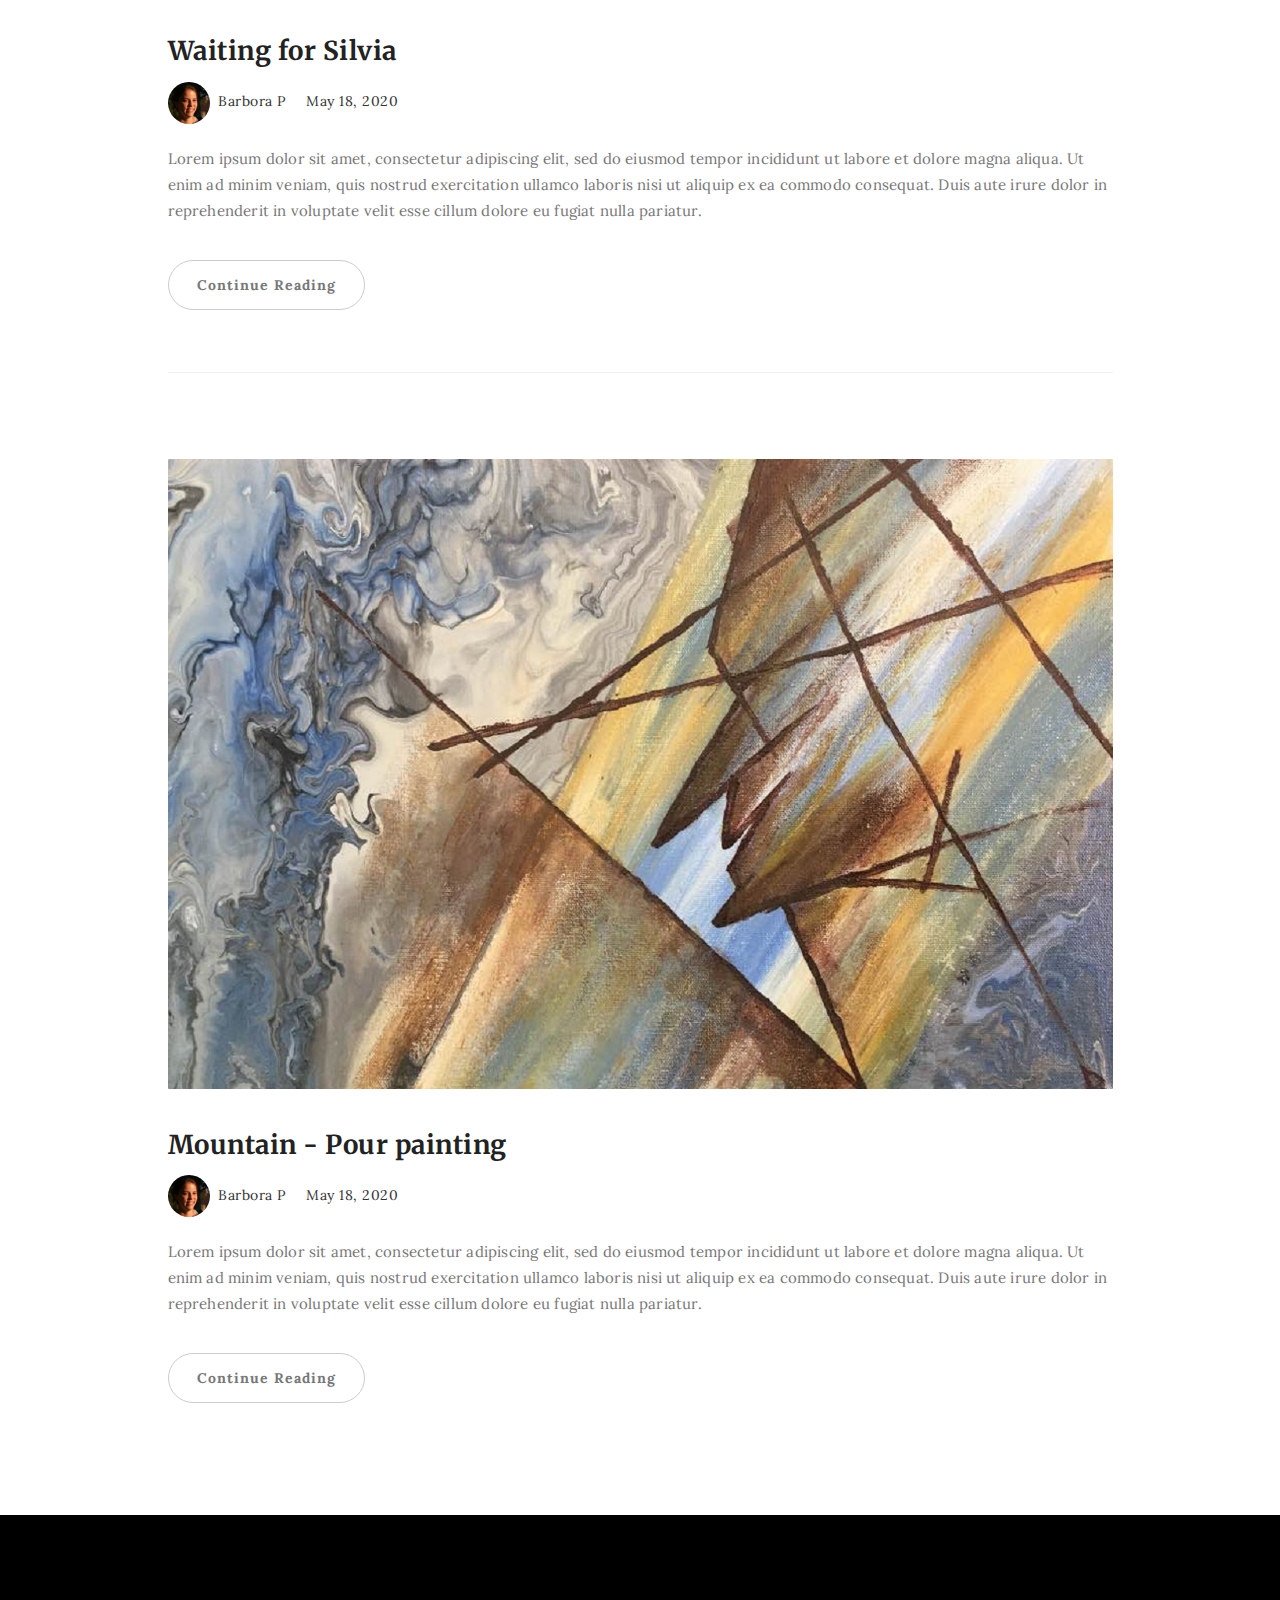
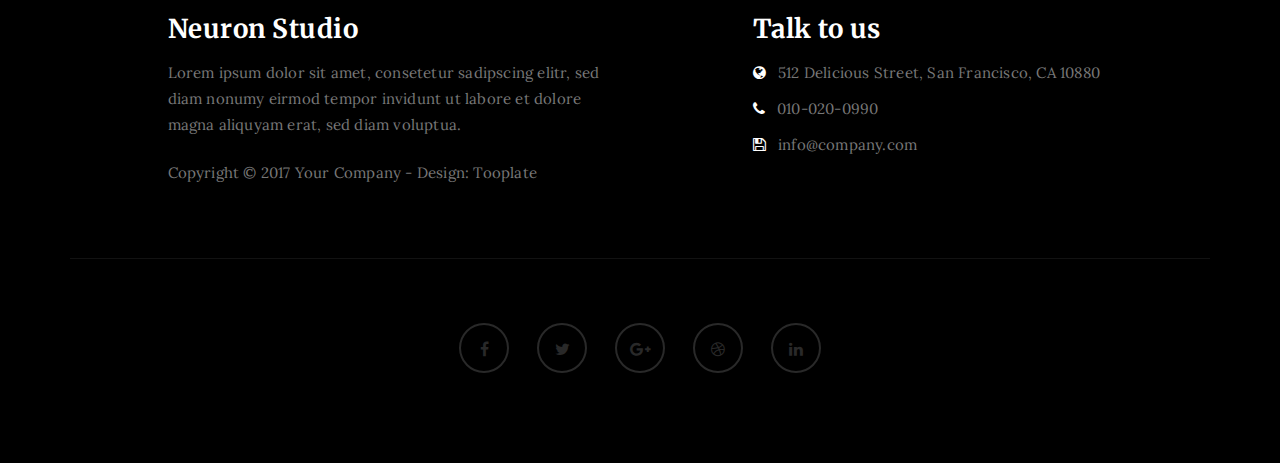
==== commit a72a513e: "Add files via upload" ====
--- a/index.html
+++ b/index.html
@@ -6,7 +6,7 @@
     <meta http-equiv="X-UA-Compatible" content="IE=Edge">
     <meta name="description"
           content="Each painting has a soul. It's own unique personality. Every color, every little detail is a part
-          of story, which artist express using paint instesad of words. But... We want both. We have both. Each
+          of story, which artist expresses using paint instead of words. But... We want both. We have both. Each
           painting goes with short novel written by author himself. Here you can live through whole experience with
           Stories of art. ">
     <meta name="keywords" content="painting, art, stories of art, oil painting, acrylic">
@@ -86,9 +86,9 @@
         <div class="row">
             <div class="col-md-12 col-sm-12">
                 <p>Each painting has a soul. It's own unique personality. Every color, every little detail is a part
-                    of story, which artist express using paint instesad of words. But... We want both. We have both.
+                    of story, which artist expresses using paint instesad of words. But... We want both. We have both.
                     Each painting goes with short tale written by author himself. Here you can live through whole
-                    experience with Stories of art.</p>
+                    experience with "Stories of art".</p>
             </div>
         </div>
     </div>
@@ -127,26 +127,27 @@
                 <div class="blog-post-thumb">
                     <div class="blog-post-image">
                         <a href="single-post.html">
-                            <img src="images/blog-image2.jpg" class="img-responsive" alt="Blog Image">
-                        </a>
-                    </div>
-                    <div class="blog-post-title">
-                        <h3><a href="single-post.html">In pretium tellus et ante accumsan</a></h3>
-                    </div>
-                    <div class="blog-post-format">
-                        <span><a href="#"><img src="images/author-image2.jpg" class="img-responsive img-circle"> Leo Dennis</a></span>
-                        <span><i class="fa fa-date"></i> June 10, 2017</span>
-                        <span><a href="#"><i class="fa fa-comment-o"></i> 48 Comments</a></span>
-                    </div>
-                    <div class="blog-post-des">
-                        <p>Lorem ipsum dolor sit amet, consectetur adipiscing elit, sed do eiusmod tempor incididunt ut
-                            labore et dolore magna aliqua. Ut enim ad minim veniam, quis nostrud exercitation ullamco
-                            laboris nisi ut aliquip ex ea commodo consequat. Duis aute irure dolor in reprehenderit in
-                            voluptate velit esse cillum dolore eu fugiat nulla pariatur.</p>
-                        <a href="single-post.html" class="btn btn-default">Continue Reading</a>
-                    </div>
-                </div>
-
+                            <img src="images/2_homepage.jpg" class="img-responsive" alt="Blog Image">
+                        </a>
+                    </div>
+                    <div class="blog-post-title">
+                        <h3><a href="single-post.html">Mountain - Pour painting</a></h3>
+                    </div>
+                    <div class="blog-post-format">
+                        <span><a href="#"><img src="images/author-image-1.jpeg" class="img-responsive img-circle"> Barbora P</a></span>
+                        <span><i class="fa fa-date"></i> May 18, 2020</span>
+                        <!-- <span><a href="#"><i class="fa fa-comment-o"></i> 48 Comments</a></span> -->
+                    </div>
+                    <div class="blog-post-des">
+                        <p>Lorem ipsum dolor sit amet, consectetur adipiscing elit, sed do eiusmod tempor incididunt ut
+                            labore et dolore magna aliqua. Ut enim ad minim veniam, quis nostrud exercitation ullamco
+                            laboris nisi ut aliquip ex ea commodo consequat. Duis aute irure dolor in reprehenderit in
+                            voluptate velit esse cillum dolore eu fugiat nulla pariatur.</p>
+                        <a href="single-post.html" class="btn btn-default">Continue Reading</a>
+                    </div>
+                </div>
+
+                <!--
                 <div class="blog-post-thumb">
                     <div class="blog-post-video">
                         <div class="embed-responsive embed-responsive-16by9">
@@ -216,6 +217,7 @@
                         <a href="single-post.html" class="btn btn-default">Continue Reading</a>
                     </div>
                 </div>
+                -->
             </div>
 
         </div>
--- a/css/bstyle.css
+++ b/css/bstyle.css
@@ -4,4 +4,15 @@
 
 #home .btn {
     display: none;
+}
+
+#description p{
+    color: #999;
+    font-size: 18px;
+    line-height: 2;
+    font-family: 'Merriweather', serif;
+    font-weight: bold;
+    letter-spacing: 4px;
+    font-style: italic;
+    padding: 70px 0 0;
 }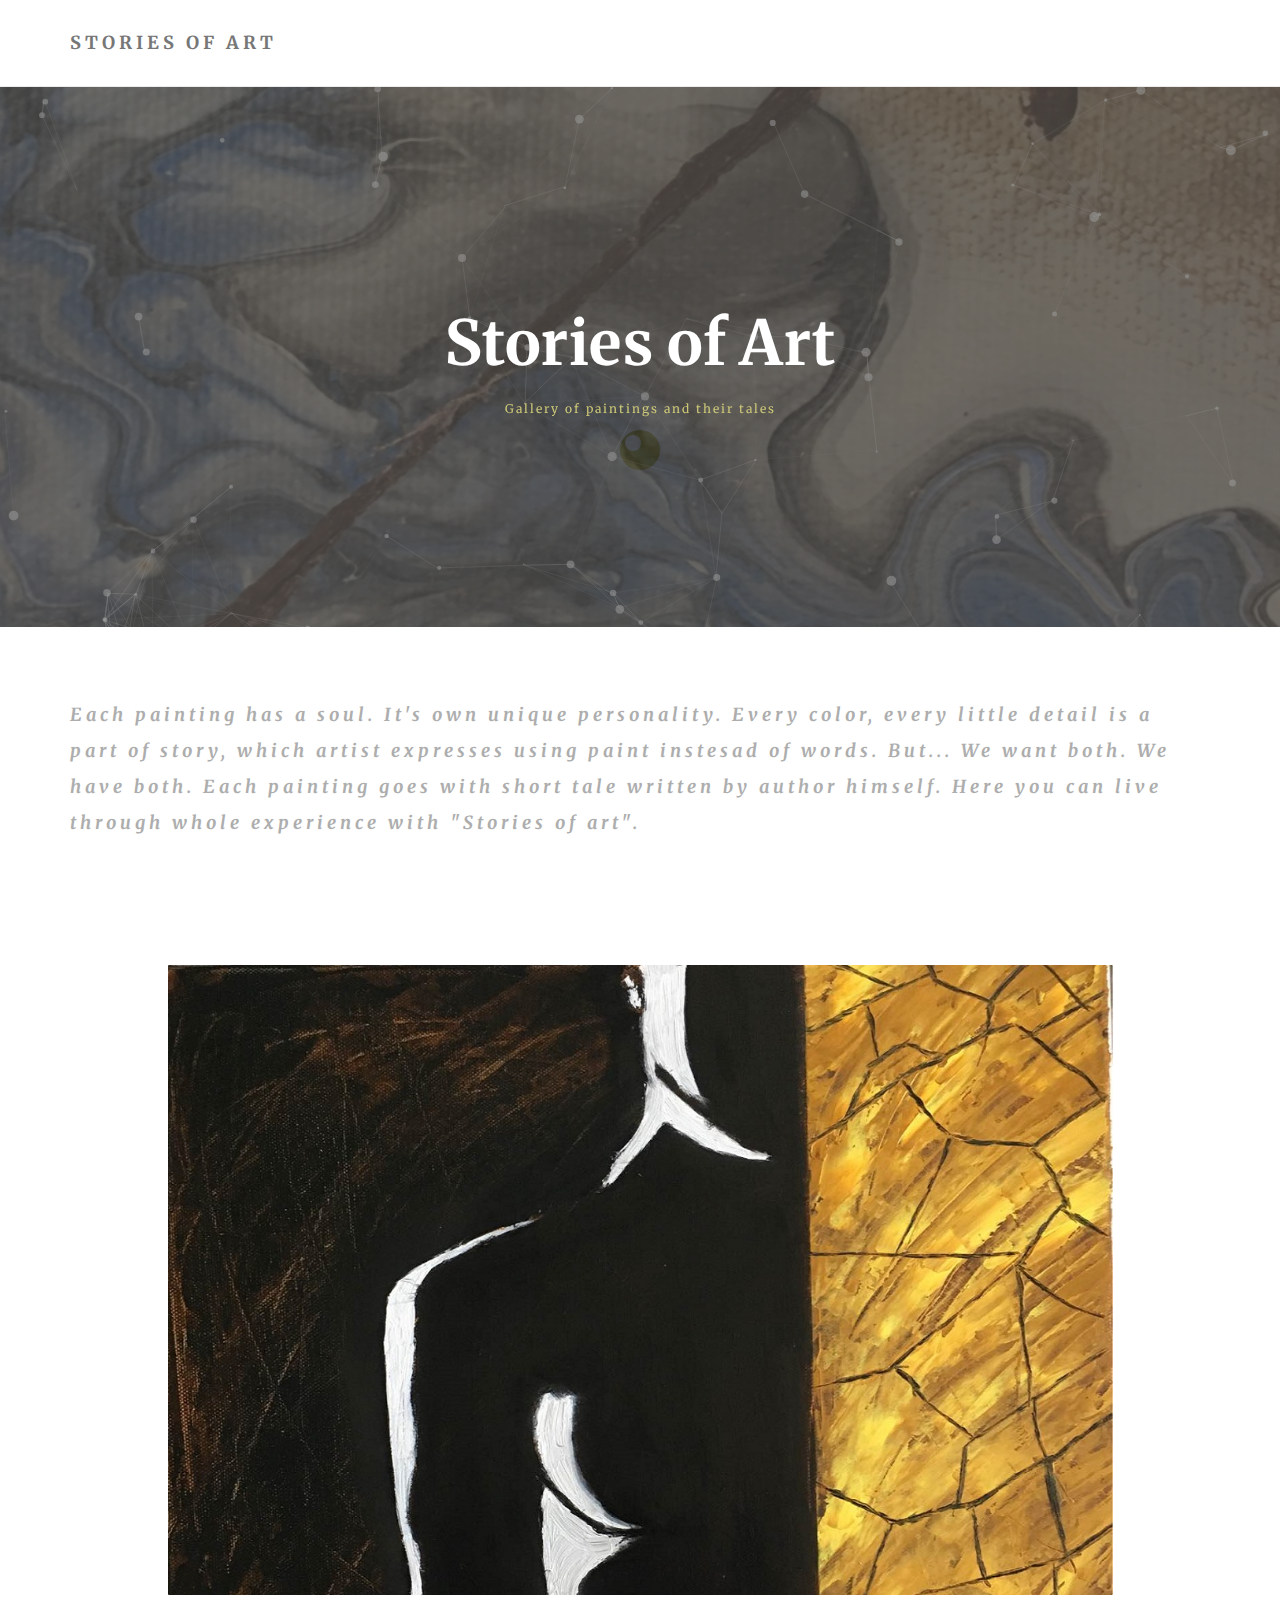
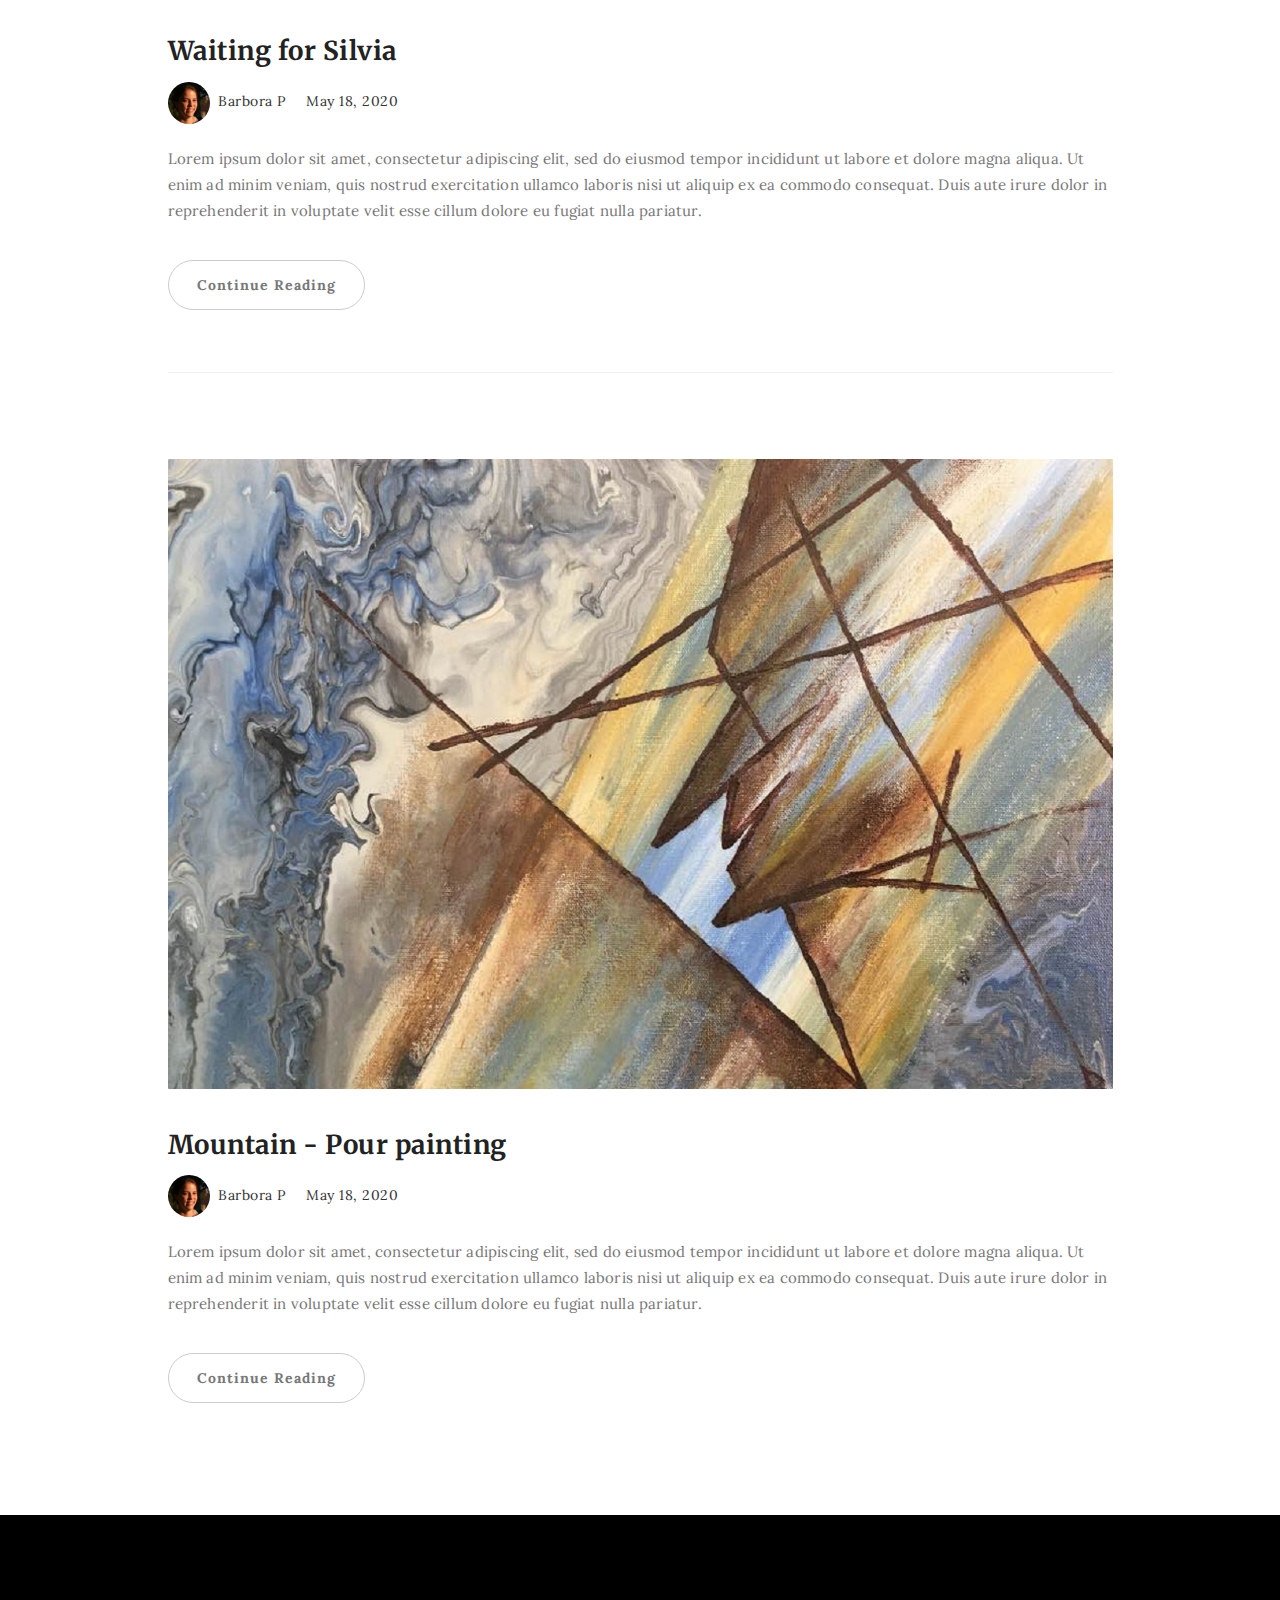
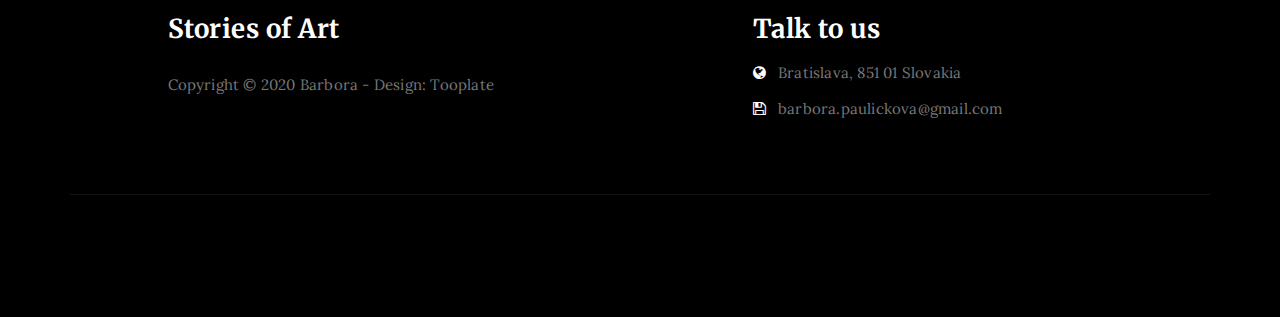
==== commit 855d0358: "Add files via upload" ====
--- a/index.html
+++ b/index.html
@@ -231,25 +231,28 @@
         <div class="row">
 
             <div class="col-md-5 col-md-offset-1 col-sm-6">
-                <h3>Neuron Studio</h3>
+                <h3>Stories of Art</h3>
+                <!--
                 <p>Lorem ipsum dolor sit amet, consetetur sadipscing elitr, sed diam nonumy eirmod tempor invidunt ut
                     labore et dolore magna aliquyam erat, sed diam voluptua.</p>
+                 -->
                 <div class="footer-copyright">
-                    <p>Copyright &copy; 2017 Your Company - Design: Tooplate</p>
+                    <p>Copyright &copy; 2020 Barbora - Design: Tooplate</p>
                 </div>
             </div>
 
             <div class="col-md-4 col-md-offset-1 col-sm-6">
                 <h3>Talk to us</h3>
-                <p><i class="fa fa-globe"></i> 512 Delicious Street, San Francisco, CA 10880</p>
-                <p><i class="fa fa-phone"></i> 010-020-0990</p>
-                <p><i class="fa fa-save"></i> info@company.com</p>
+                <p><i class="fa fa-globe"></i> Bratislava, 851 01 Slovakia</p>
+                <!--<p><i class="fa fa-phone"></i> 010-020-0990</p>-->
+                <p><i class="fa fa-save"></i> barbora.paulickova@gmail.com</p>
             </div>
 
             <div class="clearfix col-md-12 col-sm-12">
                 <hr>
             </div>
 
+            <!--
             <div class="col-md-12 col-sm-12">
                 <ul class="social-icon">
                     <li><a href="#" class="fa fa-facebook"></a></li>
@@ -259,7 +262,7 @@
                     <li><a href="#" class="fa fa-linkedin"></a></li>
                 </ul>
             </div>
-
+            -->
         </div>
     </div>
 </footer>
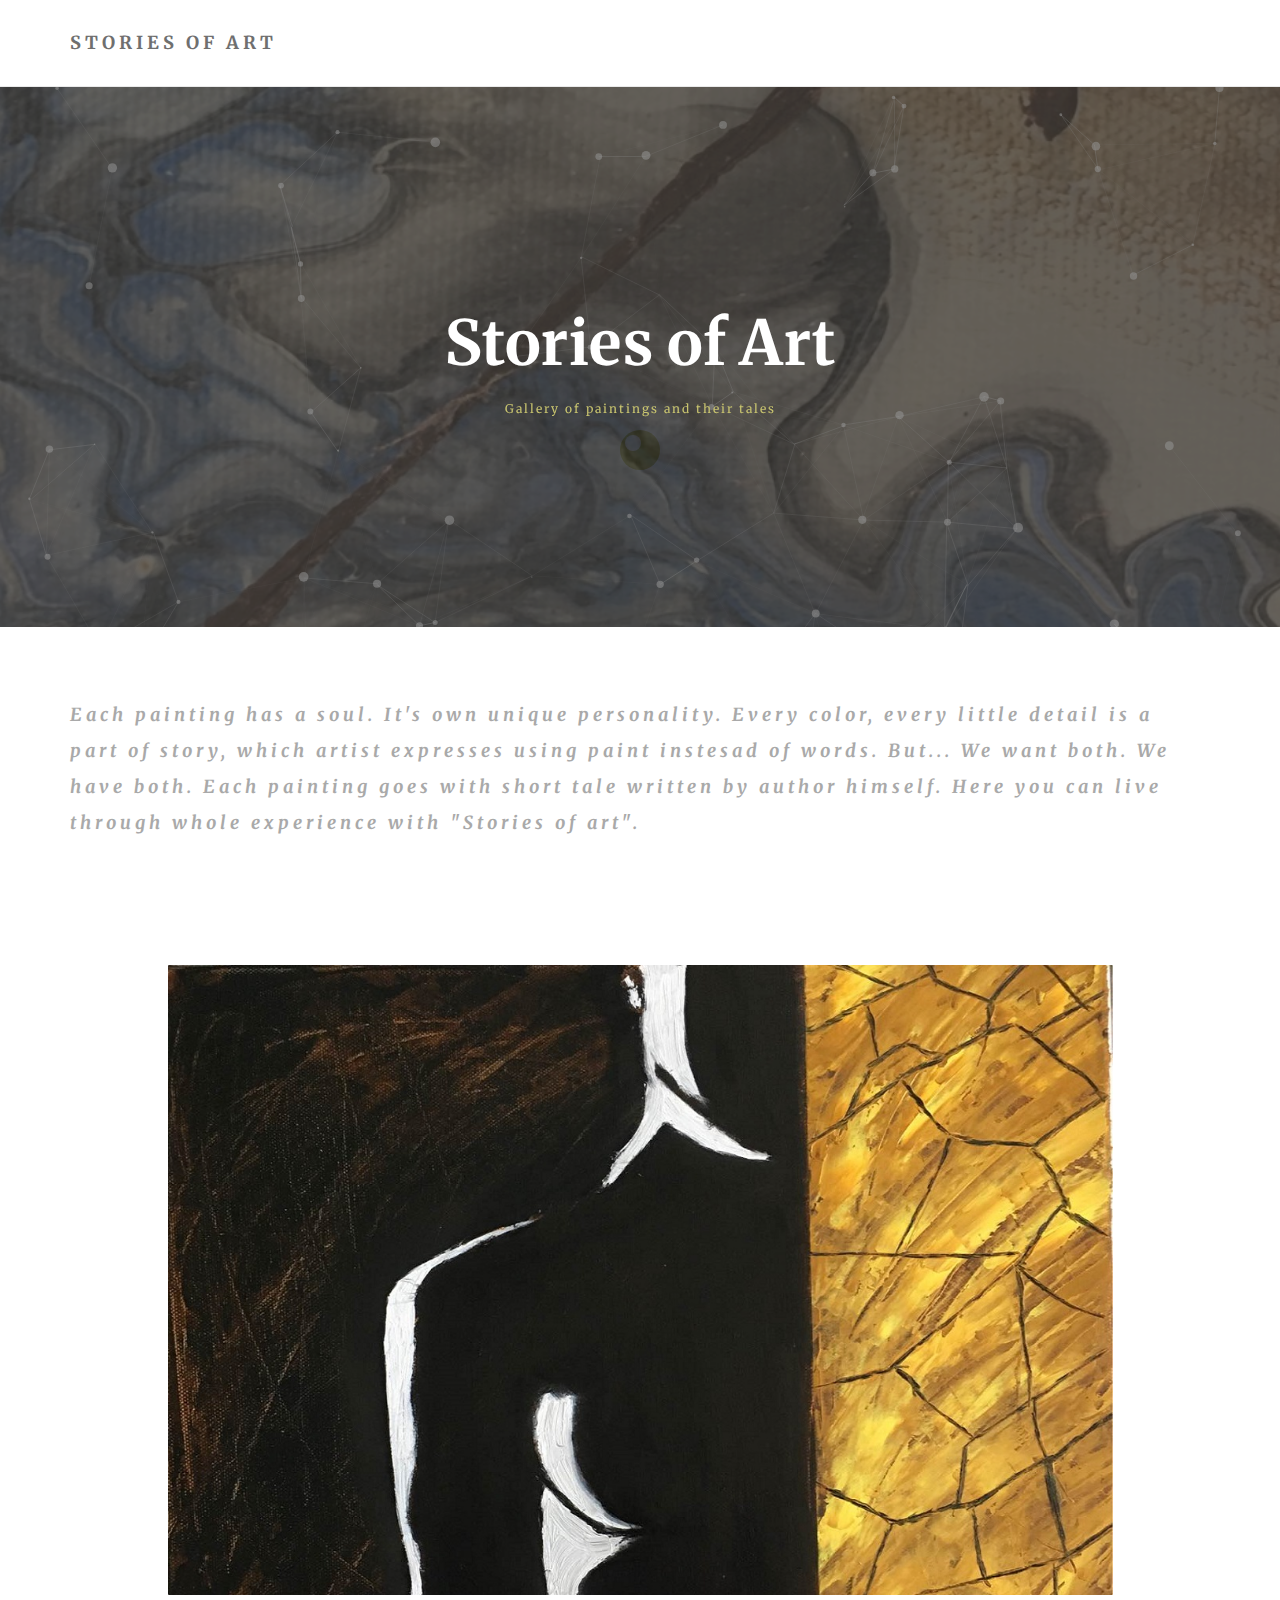
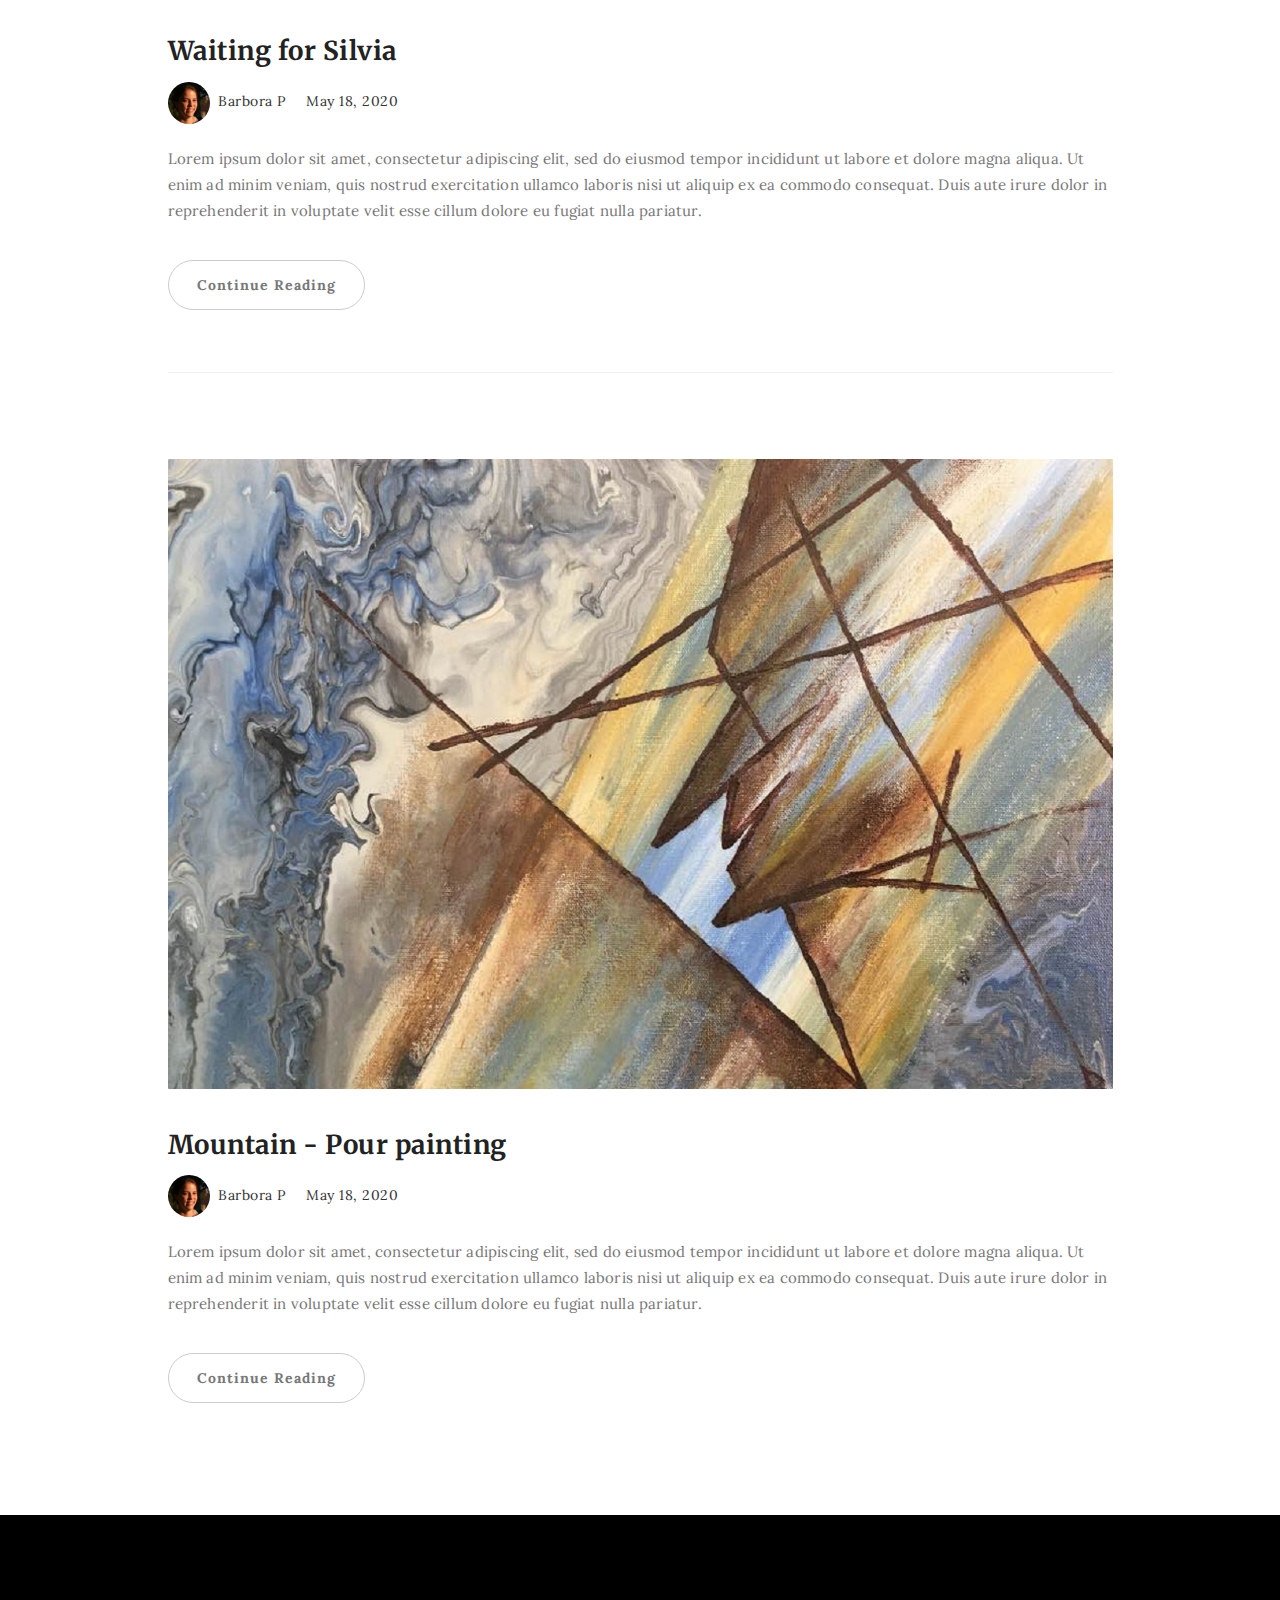
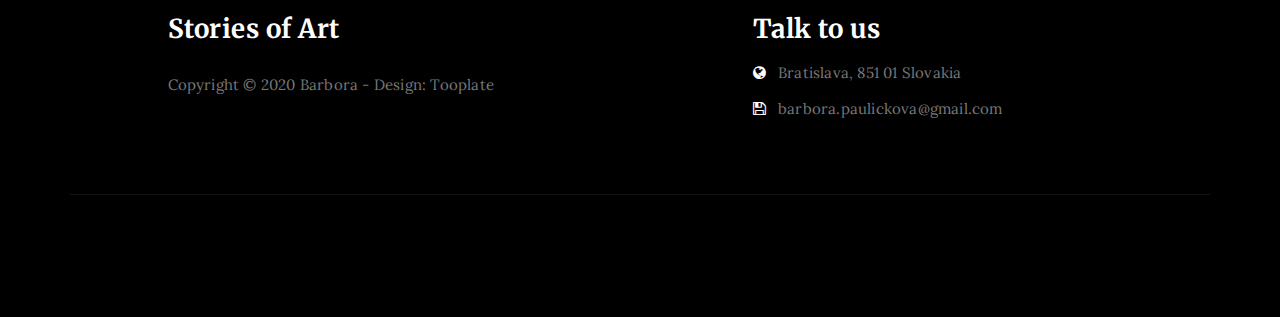
==== commit 5ae66670: "Add files via upload" ====
--- a/index.html
+++ b/index.html
@@ -120,7 +120,7 @@
                             labore et dolore magna aliqua. Ut enim ad minim veniam, quis nostrud exercitation ullamco
                             laboris nisi ut aliquip ex ea commodo consequat. Duis aute irure dolor in reprehenderit in
                             voluptate velit esse cillum dolore eu fugiat nulla pariatur.</p>
-                        <a href="single-post.html" class="btn btn-default">Continue Reading</a>
+                        <a href="waiting-for-silvia.html" class="btn btn-default">Continue Reading</a>
                     </div>
                 </div>
 
--- a/css/bstyle.css
+++ b/css/bstyle.css
@@ -15,4 +15,8 @@
     letter-spacing: 4px;
     font-style: italic;
     padding: 70px 0 0;
+}
+
+.painting-1-image {
+  background: url('../images/painting-1-single-post.jpg') no-repeat;
 }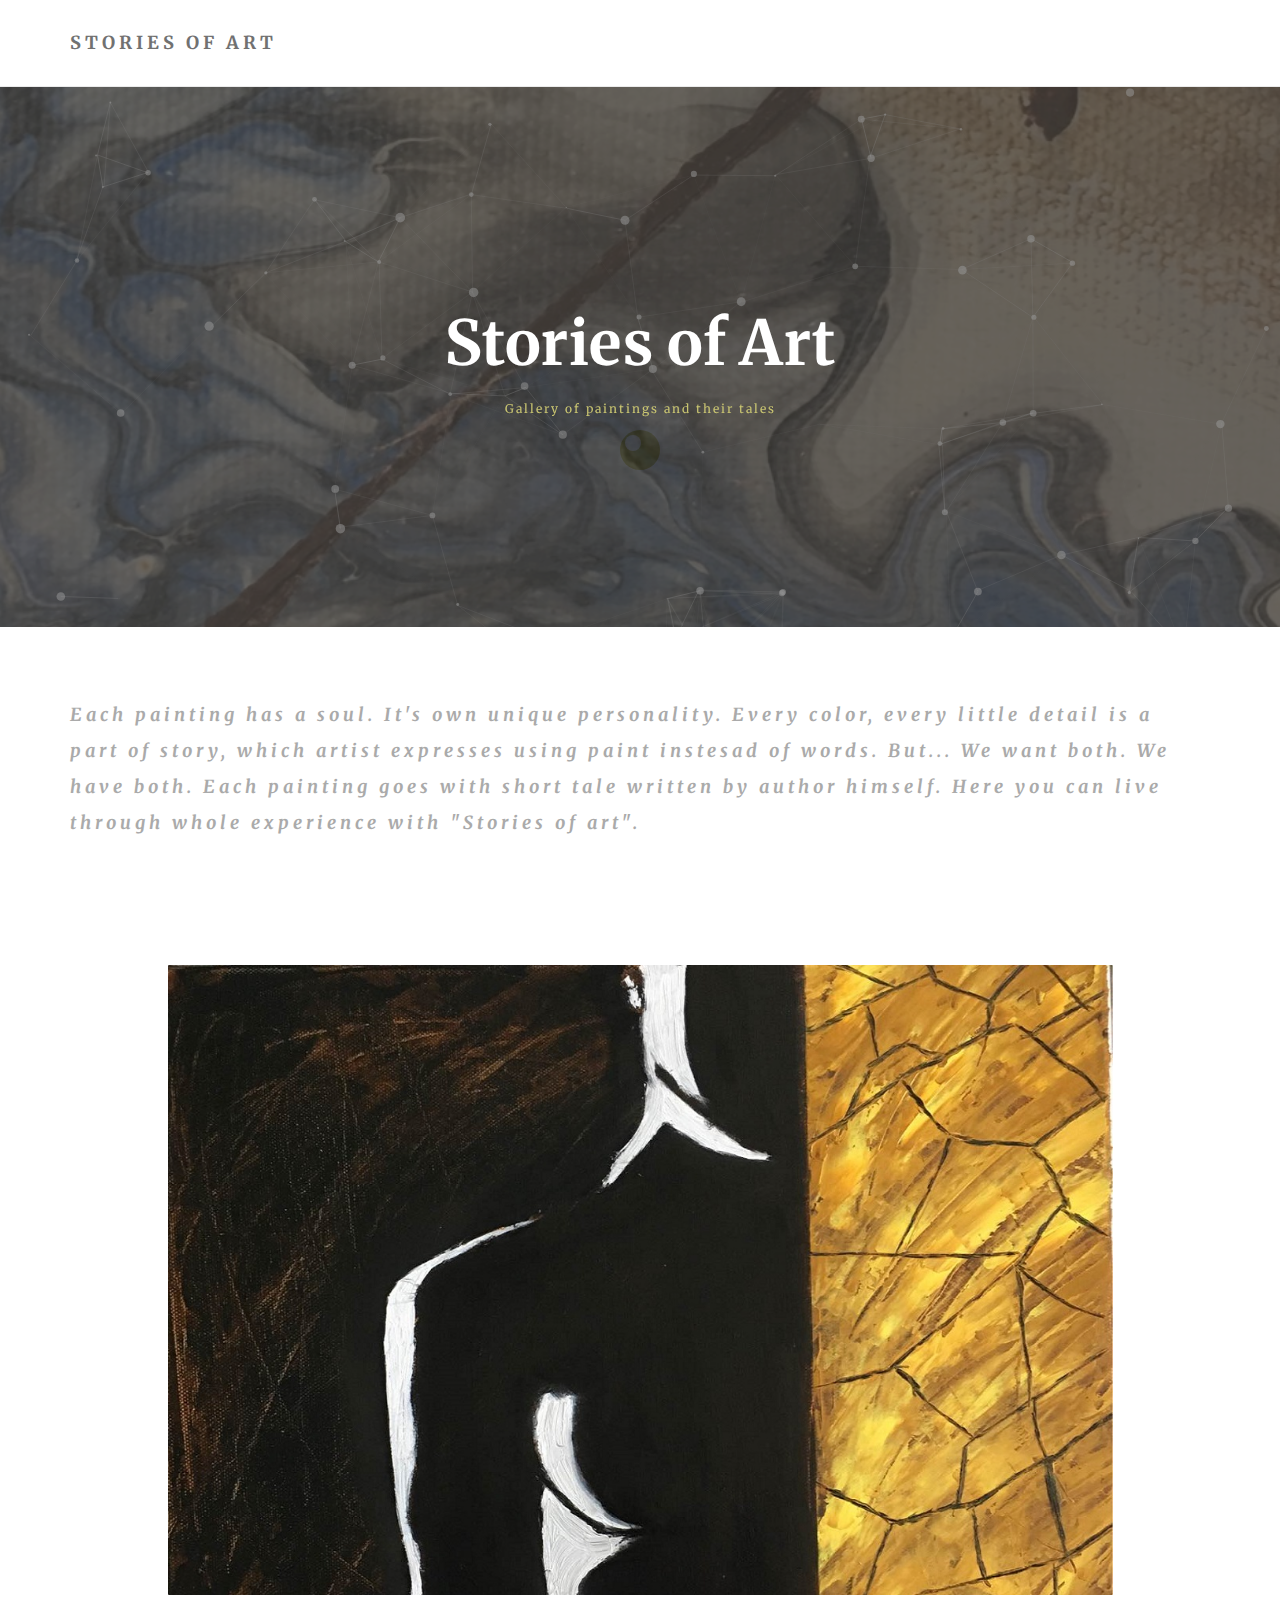
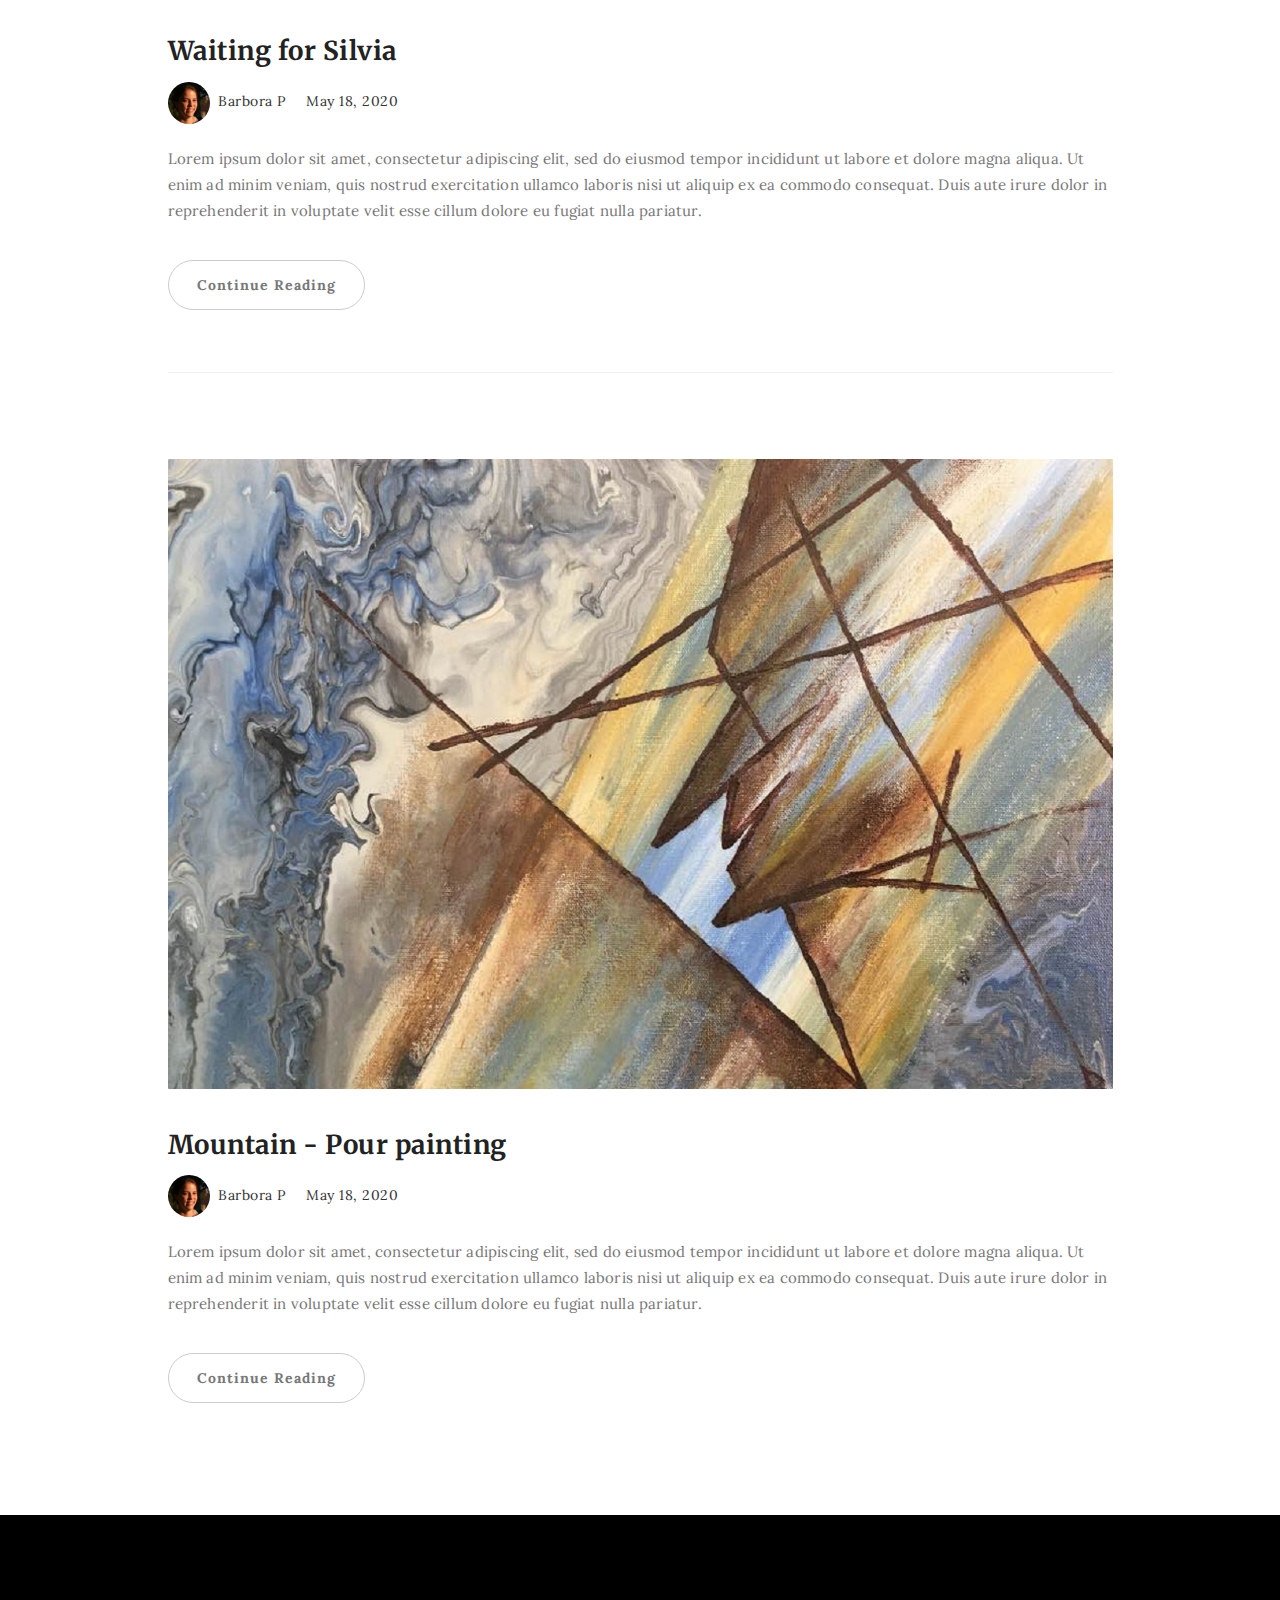
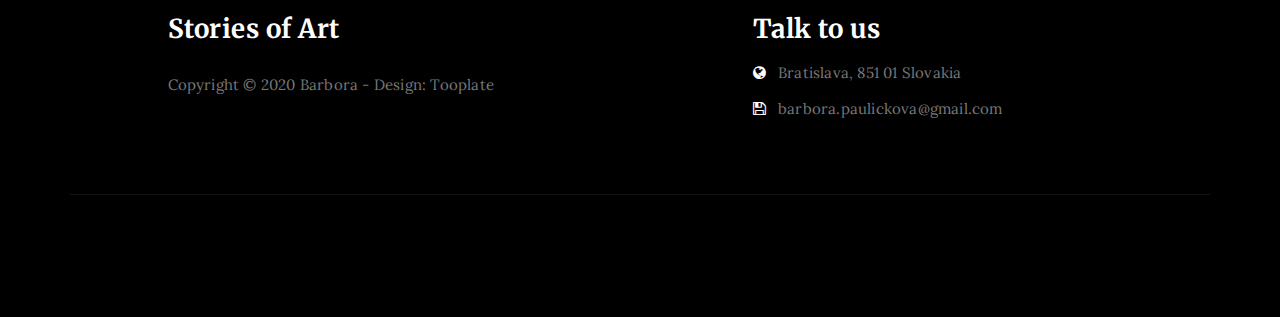
==== commit a5ebbb50: "Add files via upload" ====
--- a/index.html
+++ b/index.html
@@ -108,7 +108,7 @@
                         </a>
                     </div>
                     <div class="blog-post-title">
-                        <h3><a href="single-post.html">Waiting for Silvia</a></h3>
+                        <h3><a href="waiting-for-silvia.html">Waiting for Silvia</a></h3>
                     </div>
                     <div class="blog-post-format">
                         <span><a href="#"><img src="images/author-image-1.jpeg" class="img-responsive img-circle"> Barbora P</a></span>
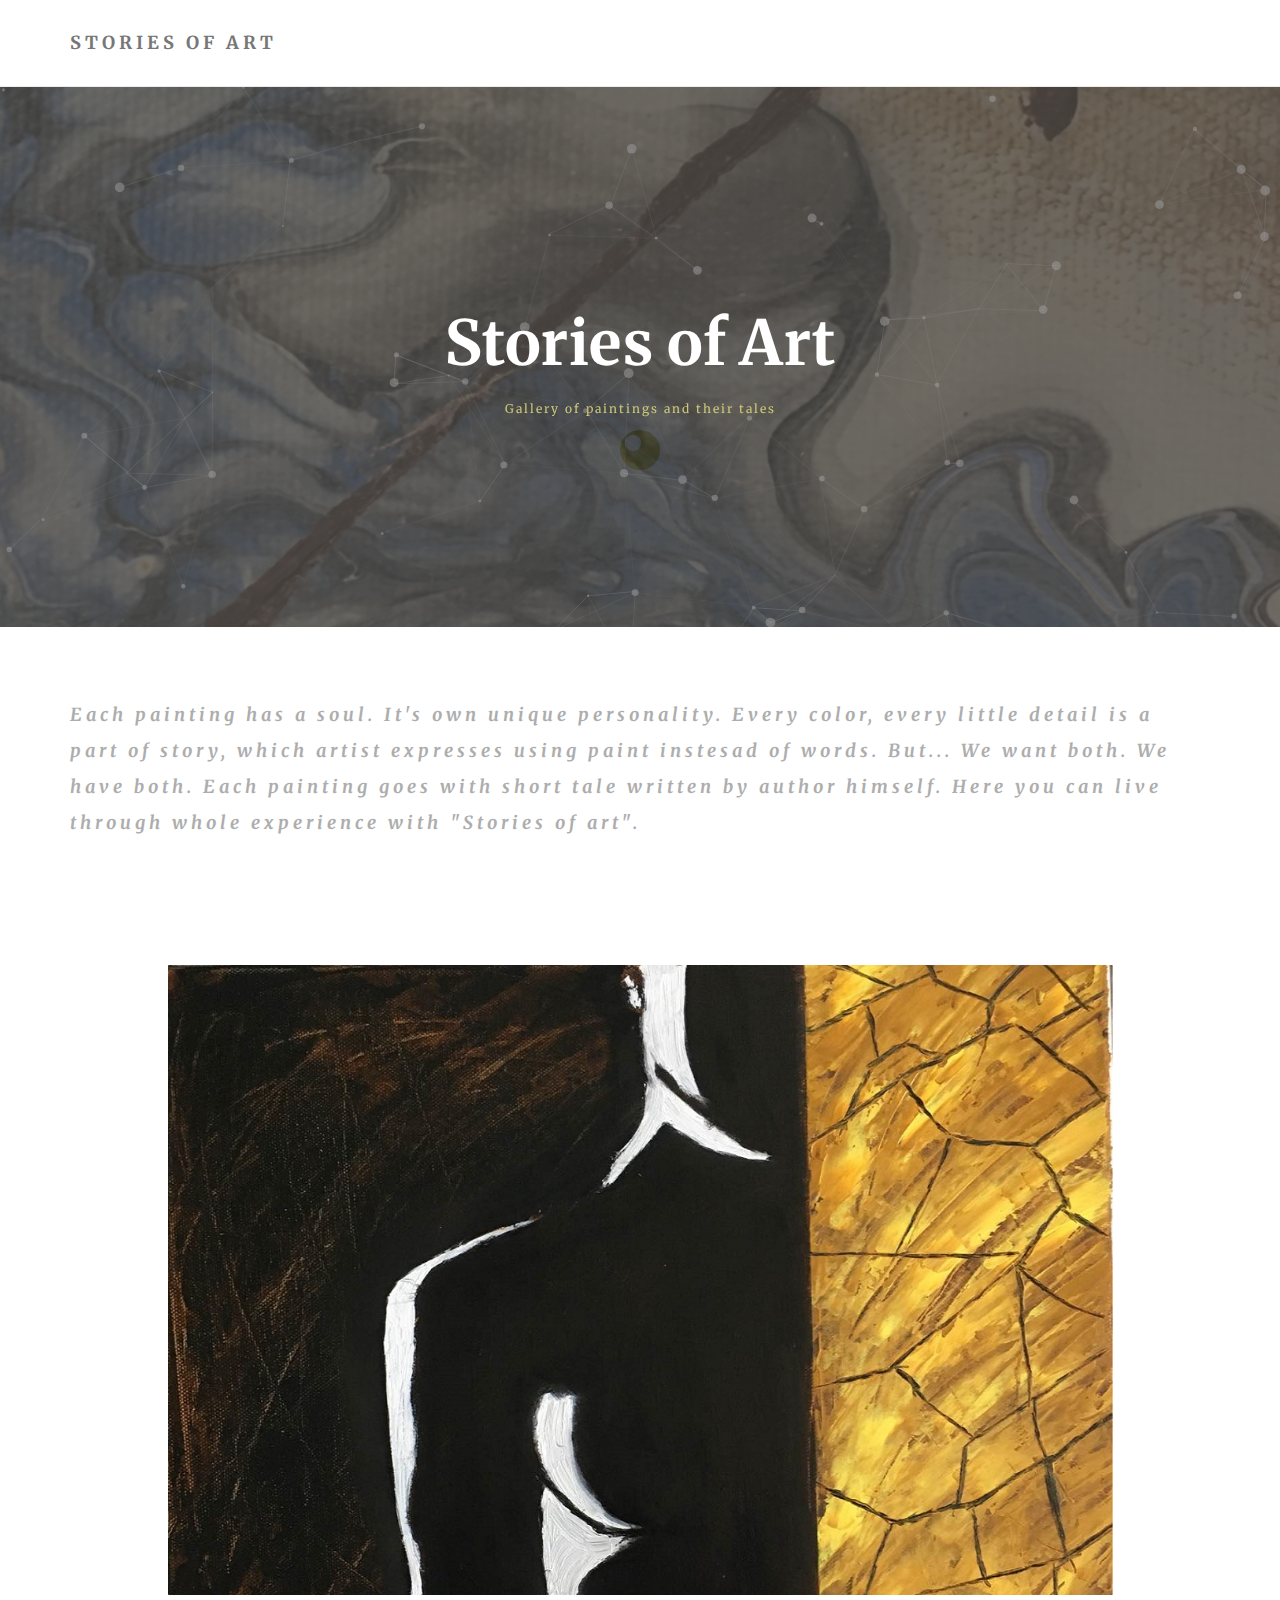
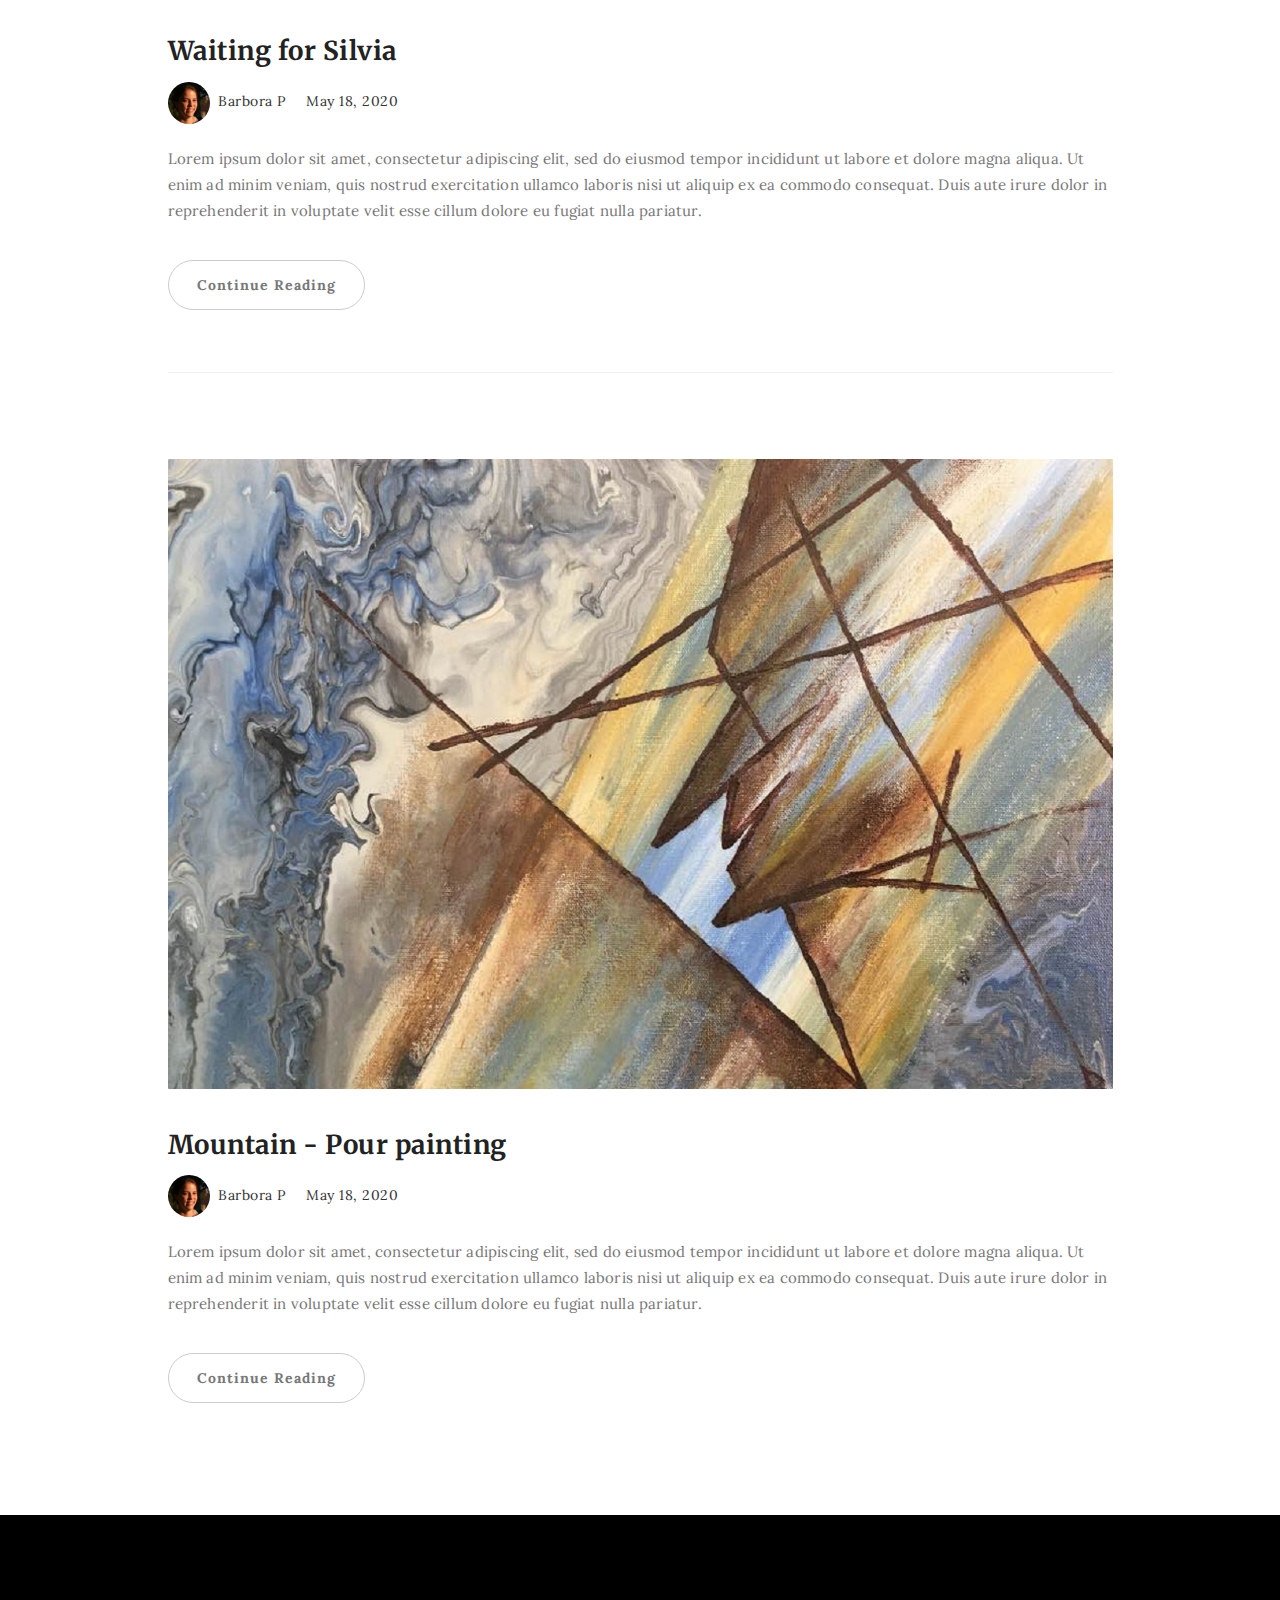
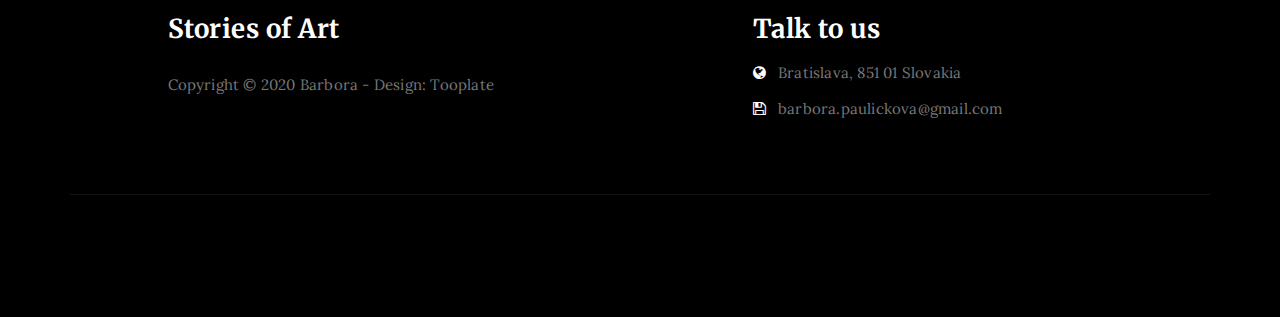
==== commit b89fd363: "Add files via upload" ====
--- a/index.html
+++ b/index.html
@@ -103,7 +103,7 @@
             <div class="col-md-offset-1 col-md-10 col-sm-12">
                 <div class="blog-post-thumb">
                     <div class="blog-post-image">
-                        <a href="single-post.html">
+                        <a href="waiting-for-silvia.html">
                             <img src="images/1_homepage.jpg" class="img-responsive" alt="Blog Image">
                         </a>
                     </div>
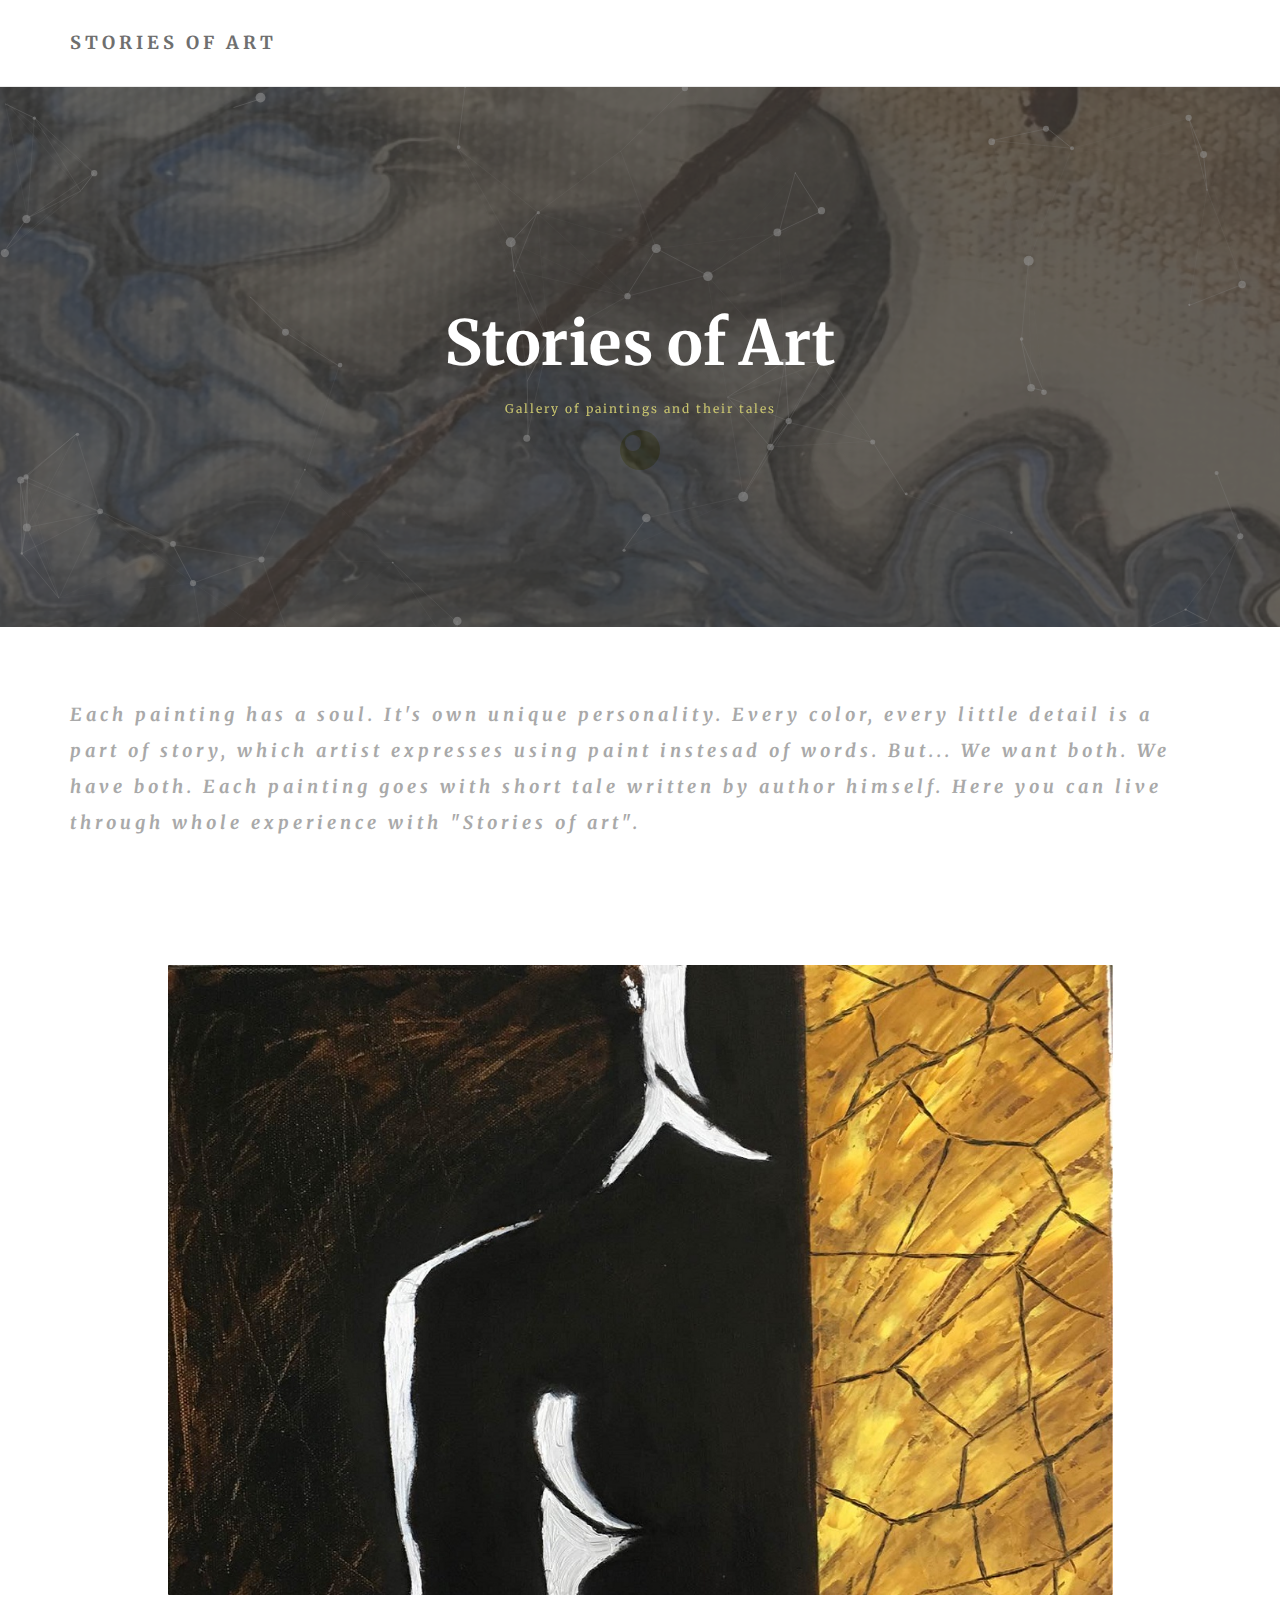
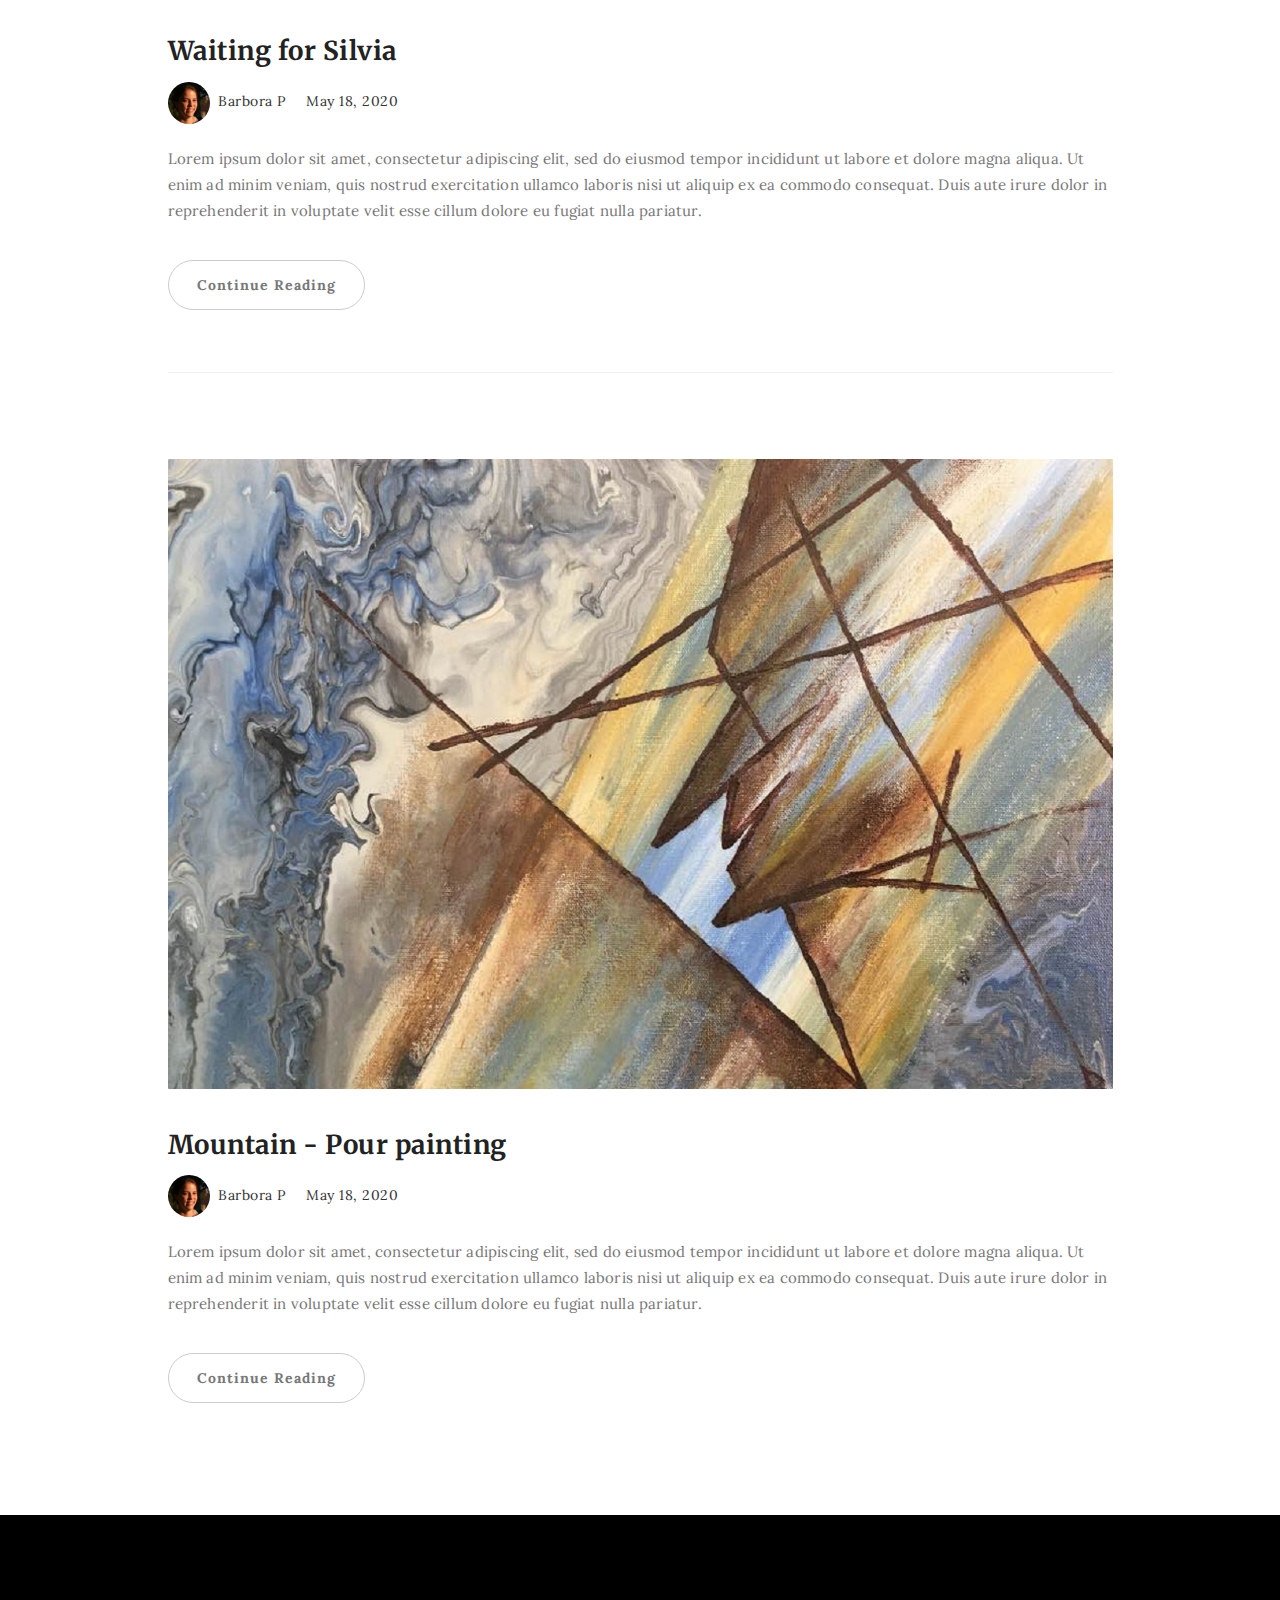
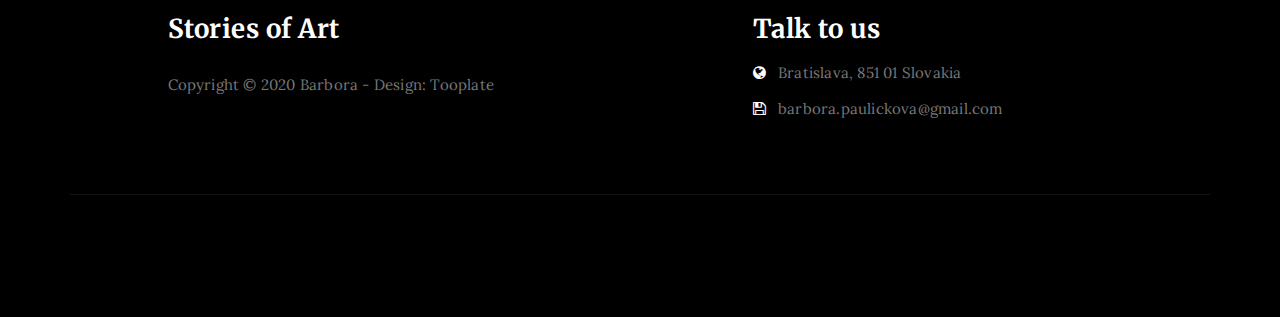
==== commit bd080f50: "Add files via upload" ====
--- a/index.html
+++ b/index.html
@@ -126,12 +126,12 @@
 
                 <div class="blog-post-thumb">
                     <div class="blog-post-image">
-                        <a href="single-post.html">
+                        <a href="mountain.html">
                             <img src="images/2_homepage.jpg" class="img-responsive" alt="Blog Image">
                         </a>
                     </div>
                     <div class="blog-post-title">
-                        <h3><a href="single-post.html">Mountain - Pour painting</a></h3>
+                        <h3><a href="mountain.html">Mountain - Pour painting</a></h3>
                     </div>
                     <div class="blog-post-format">
                         <span><a href="#"><img src="images/author-image-1.jpeg" class="img-responsive img-circle"> Barbora P</a></span>
@@ -143,7 +143,7 @@
                             labore et dolore magna aliqua. Ut enim ad minim veniam, quis nostrud exercitation ullamco
                             laboris nisi ut aliquip ex ea commodo consequat. Duis aute irure dolor in reprehenderit in
                             voluptate velit esse cillum dolore eu fugiat nulla pariatur.</p>
-                        <a href="single-post.html" class="btn btn-default">Continue Reading</a>
+                        <a href="mountain.html" class="btn btn-default">Continue Reading</a>
                     </div>
                 </div>
 
--- a/css/bstyle.css
+++ b/css/bstyle.css
@@ -19,4 +19,8 @@
 
 .painting-1-image {
   background: url('../images/painting-1-single-post.jpg') no-repeat;
+}
+
+painting-2-image {
+    background: url('../images/painting-2-blog-image1.jpg') no-repeat;
 }